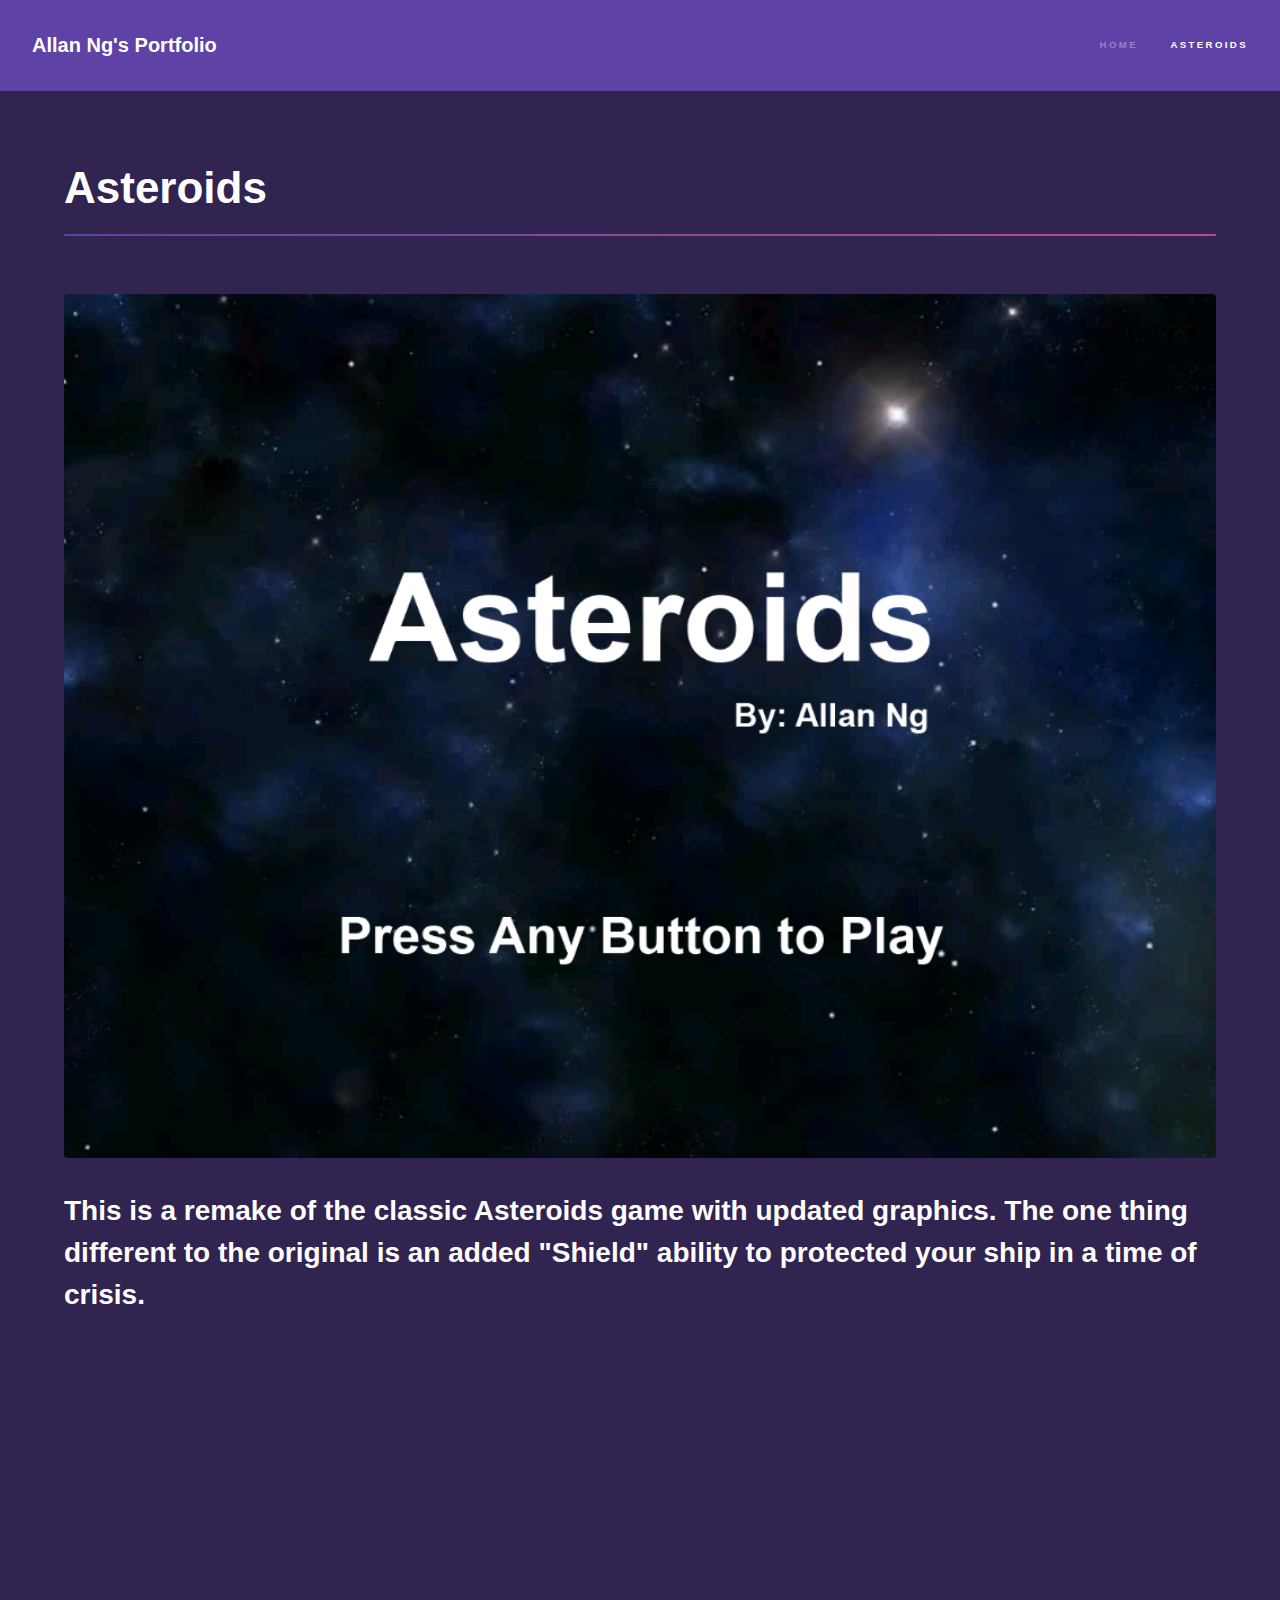
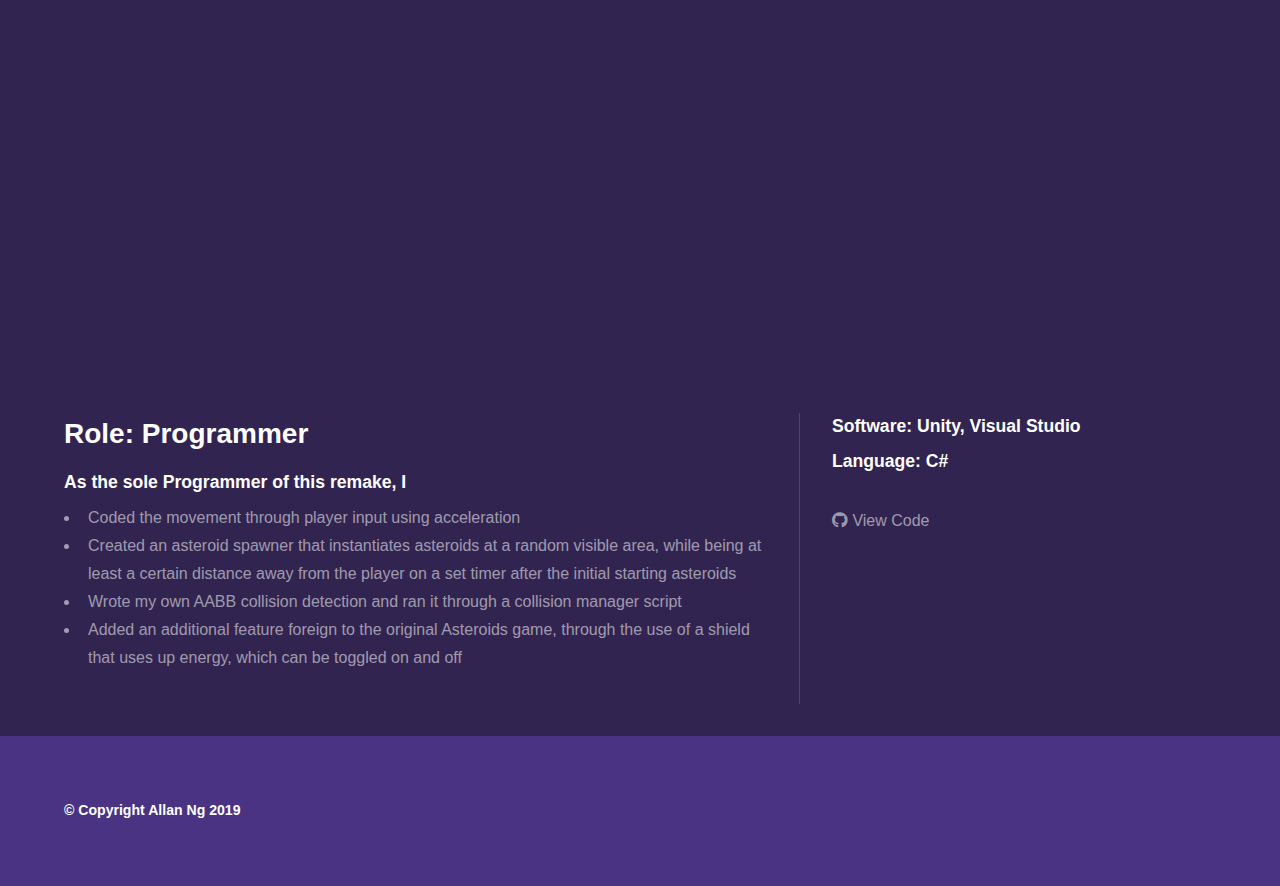
==== asteroids.html @ 7c35cf92 "finished the project pages || Still have to do php for the form" ====
<!DOCTYPE HTML>
<!--
	Hyperspace by HTML5 UP
	html5up.net | @ajlkn
	Free for personal and commercial use under the CCA 3.0 license (html5up.net/license)
-->
<html>
	<head>
		<title>Allan Ng's Portfolio</title>
		<meta charset="utf-8" />
		<meta name="viewport" content="width=device-width, initial-scale=1, user-scalable=no" />
		<link rel="stylesheet" href="assets/css/main.css" />
		<noscript><link rel="stylesheet" href="assets/css/noscript.css" /></noscript>
	</head>
	<body class="is-preload">

		<!-- Header -->
			<header id="header">
				<a href="index.html" class="title">Allan Ng's Portfolio</a>
				<nav>
					<ul>
						<li><a href="index.html">Home</a></li>
						<li><a href="asteroids.html" class="active">Asteroids</a></li>
					</ul>
				</nav>
			</header>

		<!-- Wrapper -->
			<div id="wrapper">

				<!-- Main -->
					<section id="main" class="wrapper">
						<div class="inner">
							<h1 class="major">Asteroids</h1>
							<span class="image fit"><img src="images/Asteroids_title_screen.png" alt="asteroids title screen" /></span>
							<h2>This is a remake of the classic Asteroids game with updated graphics. The one thing different to the original is an added "Shield" ability to protected your ship in a time of crisis.</h2>
                            <div class="videoContainer">
                                <iframe class="myVideos" src="https://www.youtube.com/embed/gFEr0EPpoLI" frameborder="0" allow="accelerometer; autoplay; encrypted-media; gyroscope; picture-in-picture" allowfullscreen></iframe>
                            </div>
                            <div class="split style1">
                                <section>
                                    <h2>Role: Programmer</h2>
                                    <h3>As the sole Programmer of this remake, I</h3>
                                    <ul>
                                        <li>Coded the movement through player input using acceleration</li>
                                        <li>Created an asteroid spawner that instantiates asteroids at a random visible area, while being at least a certain distance away from the player on a set timer after the initial starting asteroids</li>
                                        <li>Wrote my own AABB collision detection and ran it through a collision manager script</li>
                                        <li>Added an additional feature foreign to the original Asteroids game, through the use of a  shield that uses up energy, which can be toggled on and off</li>
                                    </ul>
                                </section>
                                <section>
                                    <h3>Software: Unity, Visual Studio</h3>
                                    <h3>Language: C#</h3>
                                    <p></p>
                                    <a class="icon brands fa-github" href="https://github.com/WhalesAreNice/Asteroids" target="_blank"> View Code</a>
                                </section>
                            </div>
						</div>
					</section>

			</div>

		<!-- Footer -->
			<footer id="footer" class="wrapper style1-alt">
				<div class="inner">
					<ul class="menu">
						<li><h3>&copy; Copyright Allan Ng 2019</h3></li>
					</ul>
				</div>
			</footer>

		<!-- Scripts -->
			<script src="assets/js/jquery.min.js"></script>
			<script src="assets/js/jquery.scrollex.min.js"></script>
			<script src="assets/js/jquery.scrolly.min.js"></script>
			<script src="assets/js/browser.min.js"></script>
			<script src="assets/js/breakpoints.min.js"></script>
			<script src="assets/js/util.js"></script>
			<script src="assets/js/main.js"></script>

	</body>
</html>
---- assets/css/main.css ----
@import url(fontawesome-all.min.css);

/*
	Hyperspace by HTML5 UP
	html5up.net | @ajlkn
	Free for personal and commercial use under the CCA 3.0 license (html5up.net/license)
*/

html, body, div, span, applet, object,
iframe, h1, h2, h3, h4, h5, h6, p, blockquote,
pre, a, abbr, acronym, address, big, cite,
code, del, dfn, em, img, ins, kbd, q, s, samp,
small, strike, strong, sub, sup, tt, var, b,
u, i, center, dl, dt, dd, ol, ul, li, fieldset,
form, label, legend, table, caption, tbody,
tfoot, thead, tr, th, td, article, aside,
canvas, details, embed, figure, figcaption,
footer, header, hgroup, menu, nav, output, ruby,
section, summary, time, mark, audio, video {
	margin: 0;
	padding: 0;
	border: 0;
	font-size: 100%;
	font: inherit;
	vertical-align: baseline;}

article, aside, details, figcaption, figure,
footer, header, hgroup, menu, nav, section {
	display: block;}

body {
	line-height: 1;
}

ol, ul {
	list-style: none;
}

blockquote, q {
	quotes: none;
}

	blockquote:before, blockquote:after, q:before, q:after {
		content: '';
		content: none;
	}

table {
	border-collapse: collapse;
	border-spacing: 0;
}

body {
	-webkit-text-size-adjust: none;
}

mark {
	background-color: transparent;
	color: inherit;
}

input::-moz-focus-inner {
	border: 0;
	padding: 0;
}

input, select, textarea {
	-moz-appearance: none;
	-webkit-appearance: none;
	-ms-appearance: none;
	appearance: none;
}

/* Basic */

	@-ms-viewport {
		width: device-width;
	}

	body {
		-ms-overflow-style: scrollbar;
	}

	@media screen and (max-width: 480px) {

		html, body {
			min-width: 320px;
		}

	}

	html {
		box-sizing: border-box;
	}

	*, *:before, *:after {
		box-sizing: inherit;
	}

	body {
		background: #312450;
	}

		body.is-preload *, body.is-preload *:before, body.is-preload *:after {
			-moz-animation: none !important;
			-webkit-animation: none !important;
			-ms-animation: none !important;
			animation: none !important;
			-moz-transition: none !important;
			-webkit-transition: none !important;
			-ms-transition: none !important;
			transition: none !important;
		}

/* Type */

	body, input, select, textarea {
		color: rgba(255, 255, 255, 0.55);
		font-family: Arial, Helvetica, sans-serif;
		font-size: 16.5pt;
		font-weight: normal;
		line-height: 1.75;
	}

		@media screen and (max-width: 1680px) {

			body, input, select, textarea {
				font-size: 13pt;
			}

		}

		@media screen and (max-width: 1280px) {

			body, input, select, textarea {
				font-size: 12pt;
			}

		}

		@media screen and (max-width: 360px) {

			body, input, select, textarea {
				font-size: 11pt;
			}

		}

	a {
		-moz-transition: color 0.2s ease, border-bottom-color 0.2s ease;
		-webkit-transition: color 0.2s ease, border-bottom-color 0.2s ease;
		-ms-transition: color 0.2s ease, border-bottom-color 0.2s ease;
		transition: color 0.2s ease, border-bottom-color 0.2s ease;
		border-bottom: dotted 1px rgba(255, 255, 255, 0.35);
		color: inherit;
		text-decoration: none;
	}

		a:hover {
			border-bottom-color: transparent;
			color: #ffffff;
		}

	strong, b {
		color: #ffffff;
		font-weight: bold;
	}

	em, i {
		font-style: italic;
	}

	p {
		margin: 0 0 2em 0;
	}

	h1, h2, h3, h4, h5, h6 {
		color: #ffffff;
		font-weight: bold;
		line-height: 1.5;
		margin: 0 0 0.5em 0;
	}

		h1 a, h2 a, h3 a, h4 a, h5 a, h6 a {
			color: inherit;
			text-decoration: none;
		}

	h1 {
		font-size: 2.75em;
	}

		h1.major {
			margin: 0 0 1.3em 0;
			position: relative;
			padding-bottom: 0.35em;
		}

			h1.major:after {
				background-image: -moz-linear-gradient(to right, #5e42a6, #b74e91);
				background-image: -webkit-linear-gradient(to right, #5e42a6, #b74e91);
				background-image: -ms-linear-gradient(to right, #5e42a6, #b74e91);
				background-image: linear-gradient(to right, #5e42a6, #b74e91);
				-moz-transition: max-width 0.2s ease;
				-webkit-transition: max-width 0.2s ease;
				-ms-transition: max-width 0.2s ease;
				transition: max-width 0.2s ease;
				border-radius: 0.2em;
				bottom: 0;
				content: '';
				height: 0.05em;
				position: absolute;
				right: 0;
				width: 100%;
			}

	h2 {
		font-size: 1.75em;
	}

	h3 {
		font-size: 1.1em;
	}

	h4 {
		font-size: 1em;
	}

	h5 {
		font-size: 0.8em;
	}

	h6 {
		font-size: 0.6em;
	}

	@media screen and (max-width: 736px) {

		h1 {
			font-size: 2em;
		}

		h2 {
			font-size: 1.25em;
		}

		h3 {
			font-size: 1em;
		}

		h4 {
			font-size: 0.8em;
		}

		h5 {
			font-size: 0.6em;
		}

		h6 {
			font-size: 0.6em;
		}

	}

	sub {
		font-size: 0.8em;
		position: relative;
		top: 0.5em;
	}

	sup {
		font-size: 0.8em;
		position: relative;
		top: -0.5em;
	}

	blockquote {
		border-left: solid 4px rgba(255, 255, 255, 0.15);
		font-style: italic;
		margin: 0 0 2em 0;
		padding: 0.5em 0 0.5em 2em;
	}

	code {
		background: rgba(255, 255, 255, 0.05);
		border-radius: 0.25em;
		border: solid 1px rgba(255, 255, 255, 0.15);
		font-family: "Courier New", monospace;
		font-size: 0.9em;
		margin: 0 0.25em;
		padding: 0.25em 0.65em;
	}

	pre {
		-webkit-overflow-scrolling: touch;
		font-family: "Courier New", monospace;
		font-size: 0.9em;
		margin: 0 0 2em 0;
	}

		pre code {
			display: block;
			line-height: 1.75em;
			padding: 1em 1.5em;
			overflow-x: auto;
		}

	hr {
		border: 0;
		border-bottom: solid 1px rgba(255, 255, 255, 0.15);
		margin: 2em 0;
	}

		hr.major {
			margin: 3em 0;
		}

	.align-left {
		text-align: left;
	}

	.align-center {
		text-align: center;
	}

	.align-right {
		text-align: right;
	}

/* Row */

	.row {
		display: flex;
		flex-wrap: wrap;
		box-sizing: border-box;
		align-items: stretch;
	}

		.row > * {
			box-sizing: border-box;
		}

		.row.gtr-uniform > * > :last-child {
			margin-bottom: 0;
		}

		.row.aln-left {
			justify-content: flex-start;
		}

		.row.aln-center {
			justify-content: center;
		}

		.row.aln-right {
			justify-content: flex-end;
		}

		.row.aln-top {
			align-items: flex-start;
		}

		.row.aln-middle {
			align-items: center;
		}

		.row.aln-bottom {
			align-items: flex-end;
		}

		.row > .imp {
			order: -1;
		}

		.row > .col-1 {
			width: 8.33333%;
		}

		.row > .off-1 {
			margin-left: 8.33333%;
		}

		.row > .col-2 {
			width: 16.66667%;
		}

		.row > .off-2 {
			margin-left: 16.66667%;
		}

		.row > .col-3 {
			width: 25%;
		}

		.row > .off-3 {
			margin-left: 25%;
		}

		.row > .col-4 {
			width: 33.33333%;
		}

		.row > .off-4 {
			margin-left: 33.33333%;
		}

		.row > .col-5 {
			width: 41.66667%;
		}

		.row > .off-5 {
			margin-left: 41.66667%;
		}

		.row > .col-6 {
			width: 50%;
		}

		.row > .off-6 {
			margin-left: 50%;
		}

		.row > .col-7 {
			width: 58.33333%;
		}

		.row > .off-7 {
			margin-left: 58.33333%;
		}

		.row > .col-8 {
			width: 66.66667%;
		}

		.row > .off-8 {
			margin-left: 66.66667%;
		}

		.row > .col-9 {
			width: 75%;
		}

		.row > .off-9 {
			margin-left: 75%;
		}

		.row > .col-10 {
			width: 83.33333%;
		}

		.row > .off-10 {
			margin-left: 83.33333%;
		}

		.row > .col-11 {
			width: 91.66667%;
		}

		.row > .off-11 {
			margin-left: 91.66667%;
		}

		.row > .col-12 {
			width: 100%;
		}

		.row > .off-12 {
			margin-left: 100%;
		}

		.row.gtr-0 {
			margin-top: 0;
			margin-left: 0em;
		}

			.row.gtr-0 > * {
				padding: 0 0 0 0em;
			}

			.row.gtr-0.gtr-uniform {
				margin-top: 0em;
			}

				.row.gtr-0.gtr-uniform > * {
					padding-top: 0em;
				}

		.row.gtr-25 {
			margin-top: 0;
			margin-left: -0.375em;
		}

			.row.gtr-25 > * {
				padding: 0 0 0 0.375em;
			}

			.row.gtr-25.gtr-uniform {
				margin-top: -0.375em;
			}

				.row.gtr-25.gtr-uniform > * {
					padding-top: 0.375em;
				}

		.row.gtr-50 {
			margin-top: 0;
			margin-left: -0.75em;
		}

			.row.gtr-50 > * {
				padding: 0 0 0 0.75em;
			}

			.row.gtr-50.gtr-uniform {
				margin-top: -0.75em;
			}

				.row.gtr-50.gtr-uniform > * {
					padding-top: 0.75em;
				}

		.row {
			margin-top: 0;
			margin-left: -1.5em;
		}

			.row > * {
				padding: 0 0 0 1.5em;
			}

			.row.gtr-uniform {
				margin-top: -1.5em;
			}

				.row.gtr-uniform > * {
					padding-top: 1.5em;
				}

		.row.gtr-150 {
			margin-top: 0;
			margin-left: -2.25em;
		}

			.row.gtr-150 > * {
				padding: 0 0 0 2.25em;
			}

			.row.gtr-150.gtr-uniform {
				margin-top: -2.25em;
			}

				.row.gtr-150.gtr-uniform > * {
					padding-top: 2.25em;
				}

		.row.gtr-200 {
			margin-top: 0;
			margin-left: -3em;
		}

			.row.gtr-200 > * {
				padding: 0 0 0 3em;
			}

			.row.gtr-200.gtr-uniform {
				margin-top: -3em;
			}

				.row.gtr-200.gtr-uniform > * {
					padding-top: 3em;
				}

		@media screen and (max-width: 1680px) {

			.row {
				display: flex;
				flex-wrap: wrap;
				box-sizing: border-box;
				align-items: stretch;
			}

				.row > * {
					box-sizing: border-box;
				}

				.row.gtr-uniform > * > :last-child {
					margin-bottom: 0;
				}

				.row.aln-left {
					justify-content: flex-start;
				}

				.row.aln-center {
					justify-content: center;
				}

				.row.aln-right {
					justify-content: flex-end;
				}

				.row.aln-top {
					align-items: flex-start;
				}

				.row.aln-middle {
					align-items: center;
				}

				.row.aln-bottom {
					align-items: flex-end;
				}

				.row > .imp-xlarge {
					order: -1;
				}

				.row > .col-1-xlarge {
					width: 8.33333%;
				}

				.row > .off-1-xlarge {
					margin-left: 8.33333%;
				}

				.row > .col-2-xlarge {
					width: 16.66667%;
				}

				.row > .off-2-xlarge {
					margin-left: 16.66667%;
				}

				.row > .col-3-xlarge {
					width: 25%;
				}

				.row > .off-3-xlarge {
					margin-left: 25%;
				}

				.row > .col-4-xlarge {
					width: 33.33333%;
				}

				.row > .off-4-xlarge {
					margin-left: 33.33333%;
				}

				.row > .col-5-xlarge {
					width: 41.66667%;
				}

				.row > .off-5-xlarge {
					margin-left: 41.66667%;
				}

				.row > .col-6-xlarge {
					width: 50%;
				}

				.row > .off-6-xlarge {
					margin-left: 50%;
				}

				.row > .col-7-xlarge {
					width: 58.33333%;
				}

				.row > .off-7-xlarge {
					margin-left: 58.33333%;
				}

				.row > .col-8-xlarge {
					width: 66.66667%;
				}

				.row > .off-8-xlarge {
					margin-left: 66.66667%;
				}

				.row > .col-9-xlarge {
					width: 75%;
				}

				.row > .off-9-xlarge {
					margin-left: 75%;
				}

				.row > .col-10-xlarge {
					width: 83.33333%;
				}

				.row > .off-10-xlarge {
					margin-left: 83.33333%;
				}

				.row > .col-11-xlarge {
					width: 91.66667%;
				}

				.row > .off-11-xlarge {
					margin-left: 91.66667%;
				}

				.row > .col-12-xlarge {
					width: 100%;
				}

				.row > .off-12-xlarge {
					margin-left: 100%;
				}

				.row.gtr-0 {
					margin-top: 0;
					margin-left: 0em;
				}

					.row.gtr-0 > * {
						padding: 0 0 0 0em;
					}

					.row.gtr-0.gtr-uniform {
						margin-top: 0em;
					}

						.row.gtr-0.gtr-uniform > * {
							padding-top: 0em;
						}

				.row.gtr-25 {
					margin-top: 0;
					margin-left: -0.375em;
				}

					.row.gtr-25 > * {
						padding: 0 0 0 0.375em;
					}

					.row.gtr-25.gtr-uniform {
						margin-top: -0.375em;
					}

						.row.gtr-25.gtr-uniform > * {
							padding-top: 0.375em;
						}

				.row.gtr-50 {
					margin-top: 0;
					margin-left: -0.75em;
				}

					.row.gtr-50 > * {
						padding: 0 0 0 0.75em;
					}

					.row.gtr-50.gtr-uniform {
						margin-top: -0.75em;
					}

						.row.gtr-50.gtr-uniform > * {
							padding-top: 0.75em;
						}

				.row {
					margin-top: 0;
					margin-left: -1.5em;
				}

					.row > * {
						padding: 0 0 0 1.5em;
					}

					.row.gtr-uniform {
						margin-top: -1.5em;
					}

						.row.gtr-uniform > * {
							padding-top: 1.5em;
						}

				.row.gtr-150 {
					margin-top: 0;
					margin-left: -2.25em;
				}

					.row.gtr-150 > * {
						padding: 0 0 0 2.25em;
					}

					.row.gtr-150.gtr-uniform {
						margin-top: -2.25em;
					}

						.row.gtr-150.gtr-uniform > * {
							padding-top: 2.25em;
						}

				.row.gtr-200 {
					margin-top: 0;
					margin-left: -3em;
				}

					.row.gtr-200 > * {
						padding: 0 0 0 3em;
					}

					.row.gtr-200.gtr-uniform {
						margin-top: -3em;
					}

						.row.gtr-200.gtr-uniform > * {
							padding-top: 3em;
						}

		}

		@media screen and (max-width: 1280px) {

			.row {
				display: flex;
				flex-wrap: wrap;
				box-sizing: border-box;
				align-items: stretch;
			}

				.row > * {
					box-sizing: border-box;
				}

				.row.gtr-uniform > * > :last-child {
					margin-bottom: 0;
				}

				.row.aln-left {
					justify-content: flex-start;
				}

				.row.aln-center {
					justify-content: center;
				}

				.row.aln-right {
					justify-content: flex-end;
				}

				.row.aln-top {
					align-items: flex-start;
				}

				.row.aln-middle {
					align-items: center;
				}

				.row.aln-bottom {
					align-items: flex-end;
				}

				.row > .imp-large {
					order: -1;
				}

				.row > .col-1-large {
					width: 8.33333%;
				}

				.row > .off-1-large {
					margin-left: 8.33333%;
				}

				.row > .col-2-large {
					width: 16.66667%;
				}

				.row > .off-2-large {
					margin-left: 16.66667%;
				}

				.row > .col-3-large {
					width: 25%;
				}

				.row > .off-3-large {
					margin-left: 25%;
				}

				.row > .col-4-large {
					width: 33.33333%;
				}

				.row > .off-4-large {
					margin-left: 33.33333%;
				}

				.row > .col-5-large {
					width: 41.66667%;
				}

				.row > .off-5-large {
					margin-left: 41.66667%;
				}

				.row > .col-6-large {
					width: 50%;
				}

				.row > .off-6-large {
					margin-left: 50%;
				}

				.row > .col-7-large {
					width: 58.33333%;
				}

				.row > .off-7-large {
					margin-left: 58.33333%;
				}

				.row > .col-8-large {
					width: 66.66667%;
				}

				.row > .off-8-large {
					margin-left: 66.66667%;
				}

				.row > .col-9-large {
					width: 75%;
				}

				.row > .off-9-large {
					margin-left: 75%;
				}

				.row > .col-10-large {
					width: 83.33333%;
				}

				.row > .off-10-large {
					margin-left: 83.33333%;
				}

				.row > .col-11-large {
					width: 91.66667%;
				}

				.row > .off-11-large {
					margin-left: 91.66667%;
				}

				.row > .col-12-large {
					width: 100%;
				}

				.row > .off-12-large {
					margin-left: 100%;
				}

				.row.gtr-0 {
					margin-top: 0;
					margin-left: 0em;
				}

					.row.gtr-0 > * {
						padding: 0 0 0 0em;
					}

					.row.gtr-0.gtr-uniform {
						margin-top: 0em;
					}

						.row.gtr-0.gtr-uniform > * {
							padding-top: 0em;
						}

				.row.gtr-25 {
					margin-top: 0;
					margin-left: -0.375em;
				}

					.row.gtr-25 > * {
						padding: 0 0 0 0.375em;
					}

					.row.gtr-25.gtr-uniform {
						margin-top: -0.375em;
					}

						.row.gtr-25.gtr-uniform > * {
							padding-top: 0.375em;
						}

				.row.gtr-50 {
					margin-top: 0;
					margin-left: -0.75em;
				}

					.row.gtr-50 > * {
						padding: 0 0 0 0.75em;
					}

					.row.gtr-50.gtr-uniform {
						margin-top: -0.75em;
					}

						.row.gtr-50.gtr-uniform > * {
							padding-top: 0.75em;
						}

				.row {
					margin-top: 0;
					margin-left: -1.5em;
				}

					.row > * {
						padding: 0 0 0 1.5em;
					}

					.row.gtr-uniform {
						margin-top: -1.5em;
					}

						.row.gtr-uniform > * {
							padding-top: 1.5em;
						}

				.row.gtr-150 {
					margin-top: 0;
					margin-left: -2.25em;
				}

					.row.gtr-150 > * {
						padding: 0 0 0 2.25em;
					}

					.row.gtr-150.gtr-uniform {
						margin-top: -2.25em;
					}

						.row.gtr-150.gtr-uniform > * {
							padding-top: 2.25em;
						}

				.row.gtr-200 {
					margin-top: 0;
					margin-left: -3em;
				}

					.row.gtr-200 > * {
						padding: 0 0 0 3em;
					}

					.row.gtr-200.gtr-uniform {
						margin-top: -3em;
					}

						.row.gtr-200.gtr-uniform > * {
							padding-top: 3em;
						}

		}

		@media screen and (max-width: 980px) {

			.row {
				display: flex;
				flex-wrap: wrap;
				box-sizing: border-box;
				align-items: stretch;
			}

				.row > * {
					box-sizing: border-box;
				}

				.row.gtr-uniform > * > :last-child {
					margin-bottom: 0;
				}

				.row.aln-left {
					justify-content: flex-start;
				}

				.row.aln-center {
					justify-content: center;
				}

				.row.aln-right {
					justify-content: flex-end;
				}

				.row.aln-top {
					align-items: flex-start;
				}

				.row.aln-middle {
					align-items: center;
				}

				.row.aln-bottom {
					align-items: flex-end;
				}

				.row > .imp-medium {
					order: -1;
				}

				.row > .col-1-medium {
					width: 8.33333%;
				}

				.row > .off-1-medium {
					margin-left: 8.33333%;
				}

				.row > .col-2-medium {
					width: 16.66667%;
				}

				.row > .off-2-medium {
					margin-left: 16.66667%;
				}

				.row > .col-3-medium {
					width: 25%;
				}

				.row > .off-3-medium {
					margin-left: 25%;
				}

				.row > .col-4-medium {
					width: 33.33333%;
				}

				.row > .off-4-medium {
					margin-left: 33.33333%;
				}

				.row > .col-5-medium {
					width: 41.66667%;
				}

				.row > .off-5-medium {
					margin-left: 41.66667%;
				}

				.row > .col-6-medium {
					width: 50%;
				}

				.row > .off-6-medium {
					margin-left: 50%;
				}

				.row > .col-7-medium {
					width: 58.33333%;
				}

				.row > .off-7-medium {
					margin-left: 58.33333%;
				}

				.row > .col-8-medium {
					width: 66.66667%;
				}

				.row > .off-8-medium {
					margin-left: 66.66667%;
				}

				.row > .col-9-medium {
					width: 75%;
				}

				.row > .off-9-medium {
					margin-left: 75%;
				}

				.row > .col-10-medium {
					width: 83.33333%;
				}

				.row > .off-10-medium {
					margin-left: 83.33333%;
				}

				.row > .col-11-medium {
					width: 91.66667%;
				}

				.row > .off-11-medium {
					margin-left: 91.66667%;
				}

				.row > .col-12-medium {
					width: 100%;
				}

				.row > .off-12-medium {
					margin-left: 100%;
				}

				.row.gtr-0 {
					margin-top: 0;
					margin-left: 0em;
				}

					.row.gtr-0 > * {
						padding: 0 0 0 0em;
					}

					.row.gtr-0.gtr-uniform {
						margin-top: 0em;
					}

						.row.gtr-0.gtr-uniform > * {
							padding-top: 0em;
						}

				.row.gtr-25 {
					margin-top: 0;
					margin-left: -0.375em;
				}

					.row.gtr-25 > * {
						padding: 0 0 0 0.375em;
					}

					.row.gtr-25.gtr-uniform {
						margin-top: -0.375em;
					}

						.row.gtr-25.gtr-uniform > * {
							padding-top: 0.375em;
						}

				.row.gtr-50 {
					margin-top: 0;
					margin-left: -0.75em;
				}

					.row.gtr-50 > * {
						padding: 0 0 0 0.75em;
					}

					.row.gtr-50.gtr-uniform {
						margin-top: -0.75em;
					}

						.row.gtr-50.gtr-uniform > * {
							padding-top: 0.75em;
						}

				.row {
					margin-top: 0;
					margin-left: -1.5em;
				}

					.row > * {
						padding: 0 0 0 1.5em;
					}

					.row.gtr-uniform {
						margin-top: -1.5em;
					}

						.row.gtr-uniform > * {
							padding-top: 1.5em;
						}

				.row.gtr-150 {
					margin-top: 0;
					margin-left: -2.25em;
				}

					.row.gtr-150 > * {
						padding: 0 0 0 2.25em;
					}

					.row.gtr-150.gtr-uniform {
						margin-top: -2.25em;
					}

						.row.gtr-150.gtr-uniform > * {
							padding-top: 2.25em;
						}

				.row.gtr-200 {
					margin-top: 0;
					margin-left: -3em;
				}

					.row.gtr-200 > * {
						padding: 0 0 0 3em;
					}

					.row.gtr-200.gtr-uniform {
						margin-top: -3em;
					}

						.row.gtr-200.gtr-uniform > * {
							padding-top: 3em;
						}

		}

		@media screen and (max-width: 736px) {

			.row {
				display: flex;
				flex-wrap: wrap;
				box-sizing: border-box;
				align-items: stretch;
			}

				.row > * {
					box-sizing: border-box;
				}

				.row.gtr-uniform > * > :last-child {
					margin-bottom: 0;
				}

				.row.aln-left {
					justify-content: flex-start;
				}

				.row.aln-center {
					justify-content: center;
				}

				.row.aln-right {
					justify-content: flex-end;
				}

				.row.aln-top {
					align-items: flex-start;
				}

				.row.aln-middle {
					align-items: center;
				}

				.row.aln-bottom {
					align-items: flex-end;
				}

				.row > .imp-small {
					order: -1;
				}

				.row > .col-1-small {
					width: 8.33333%;
				}

				.row > .off-1-small {
					margin-left: 8.33333%;
				}

				.row > .col-2-small {
					width: 16.66667%;
				}

				.row > .off-2-small {
					margin-left: 16.66667%;
				}

				.row > .col-3-small {
					width: 25%;
				}

				.row > .off-3-small {
					margin-left: 25%;
				}

				.row > .col-4-small {
					width: 33.33333%;
				}

				.row > .off-4-small {
					margin-left: 33.33333%;
				}

				.row > .col-5-small {
					width: 41.66667%;
				}

				.row > .off-5-small {
					margin-left: 41.66667%;
				}

				.row > .col-6-small {
					width: 50%;
				}

				.row > .off-6-small {
					margin-left: 50%;
				}

				.row > .col-7-small {
					width: 58.33333%;
				}

				.row > .off-7-small {
					margin-left: 58.33333%;
				}

				.row > .col-8-small {
					width: 66.66667%;
				}

				.row > .off-8-small {
					margin-left: 66.66667%;
				}

				.row > .col-9-small {
					width: 75%;
				}

				.row > .off-9-small {
					margin-left: 75%;
				}

				.row > .col-10-small {
					width: 83.33333%;
				}

				.row > .off-10-small {
					margin-left: 83.33333%;
				}

				.row > .col-11-small {
					width: 91.66667%;
				}

				.row > .off-11-small {
					margin-left: 91.66667%;
				}

				.row > .col-12-small {
					width: 100%;
				}

				.row > .off-12-small {
					margin-left: 100%;
				}

				.row.gtr-0 {
					margin-top: 0;
					margin-left: 0em;
				}

					.row.gtr-0 > * {
						padding: 0 0 0 0em;
					}

					.row.gtr-0.gtr-uniform {
						margin-top: 0em;
					}

						.row.gtr-0.gtr-uniform > * {
							padding-top: 0em;
						}

				.row.gtr-25 {
					margin-top: 0;
					margin-left: -0.375em;
				}

					.row.gtr-25 > * {
						padding: 0 0 0 0.375em;
					}

					.row.gtr-25.gtr-uniform {
						margin-top: -0.375em;
					}

						.row.gtr-25.gtr-uniform > * {
							padding-top: 0.375em;
						}

				.row.gtr-50 {
					margin-top: 0;
					margin-left: -0.75em;
				}

					.row.gtr-50 > * {
						padding: 0 0 0 0.75em;
					}

					.row.gtr-50.gtr-uniform {
						margin-top: -0.75em;
					}

						.row.gtr-50.gtr-uniform > * {
							padding-top: 0.75em;
						}

				.row {
					margin-top: 0;
					margin-left: -1.5em;
				}

					.row > * {
						padding: 0 0 0 1.5em;
					}

					.row.gtr-uniform {
						margin-top: -1.5em;
					}

						.row.gtr-uniform > * {
							padding-top: 1.5em;
						}

				.row.gtr-150 {
					margin-top: 0;
					margin-left: -2.25em;
				}

					.row.gtr-150 > * {
						padding: 0 0 0 2.25em;
					}

					.row.gtr-150.gtr-uniform {
						margin-top: -2.25em;
					}

						.row.gtr-150.gtr-uniform > * {
							padding-top: 2.25em;
						}

				.row.gtr-200 {
					margin-top: 0;
					margin-left: -3em;
				}

					.row.gtr-200 > * {
						padding: 0 0 0 3em;
					}

					.row.gtr-200.gtr-uniform {
						margin-top: -3em;
					}

						.row.gtr-200.gtr-uniform > * {
							padding-top: 3em;
						}

		}

		@media screen and (max-width: 480px) {

			.row {
				display: flex;
				flex-wrap: wrap;
				box-sizing: border-box;
				align-items: stretch;
			}

				.row > * {
					box-sizing: border-box;
				}

				.row.gtr-uniform > * > :last-child {
					margin-bottom: 0;
				}

				.row.aln-left {
					justify-content: flex-start;
				}

				.row.aln-center {
					justify-content: center;
				}

				.row.aln-right {
					justify-content: flex-end;
				}

				.row.aln-top {
					align-items: flex-start;
				}

				.row.aln-middle {
					align-items: center;
				}

				.row.aln-bottom {
					align-items: flex-end;
				}

				.row > .imp-xsmall {
					order: -1;
				}

				.row > .col-1-xsmall {
					width: 8.33333%;
				}

				.row > .off-1-xsmall {
					margin-left: 8.33333%;
				}

				.row > .col-2-xsmall {
					width: 16.66667%;
				}

				.row > .off-2-xsmall {
					margin-left: 16.66667%;
				}

				.row > .col-3-xsmall {
					width: 25%;
				}

				.row > .off-3-xsmall {
					margin-left: 25%;
				}

				.row > .col-4-xsmall {
					width: 33.33333%;
				}

				.row > .off-4-xsmall {
					margin-left: 33.33333%;
				}

				.row > .col-5-xsmall {
					width: 41.66667%;
				}

				.row > .off-5-xsmall {
					margin-left: 41.66667%;
				}

				.row > .col-6-xsmall {
					width: 50%;
				}

				.row > .off-6-xsmall {
					margin-left: 50%;
				}

				.row > .col-7-xsmall {
					width: 58.33333%;
				}

				.row > .off-7-xsmall {
					margin-left: 58.33333%;
				}

				.row > .col-8-xsmall {
					width: 66.66667%;
				}

				.row > .off-8-xsmall {
					margin-left: 66.66667%;
				}

				.row > .col-9-xsmall {
					width: 75%;
				}

				.row > .off-9-xsmall {
					margin-left: 75%;
				}

				.row > .col-10-xsmall {
					width: 83.33333%;
				}

				.row > .off-10-xsmall {
					margin-left: 83.33333%;
				}

				.row > .col-11-xsmall {
					width: 91.66667%;
				}

				.row > .off-11-xsmall {
					margin-left: 91.66667%;
				}

				.row > .col-12-xsmall {
					width: 100%;
				}

				.row > .off-12-xsmall {
					margin-left: 100%;
				}

				.row.gtr-0 {
					margin-top: 0;
					margin-left: 0em;
				}

					.row.gtr-0 > * {
						padding: 0 0 0 0em;
					}

					.row.gtr-0.gtr-uniform {
						margin-top: 0em;
					}

						.row.gtr-0.gtr-uniform > * {
							padding-top: 0em;
						}

				.row.gtr-25 {
					margin-top: 0;
					margin-left: -0.375em;
				}

					.row.gtr-25 > * {
						padding: 0 0 0 0.375em;
					}

					.row.gtr-25.gtr-uniform {
						margin-top: -0.375em;
					}

						.row.gtr-25.gtr-uniform > * {
							padding-top: 0.375em;
						}

				.row.gtr-50 {
					margin-top: 0;
					margin-left: -0.75em;
				}

					.row.gtr-50 > * {
						padding: 0 0 0 0.75em;
					}

					.row.gtr-50.gtr-uniform {
						margin-top: -0.75em;
					}

						.row.gtr-50.gtr-uniform > * {
							padding-top: 0.75em;
						}

				.row {
					margin-top: 0;
					margin-left: -1.5em;
				}

					.row > * {
						padding: 0 0 0 1.5em;
					}

					.row.gtr-uniform {
						margin-top: -1.5em;
					}

						.row.gtr-uniform > * {
							padding-top: 1.5em;
						}

				.row.gtr-150 {
					margin-top: 0;
					margin-left: -2.25em;
				}

					.row.gtr-150 > * {
						padding: 0 0 0 2.25em;
					}

					.row.gtr-150.gtr-uniform {
						margin-top: -2.25em;
					}

						.row.gtr-150.gtr-uniform > * {
							padding-top: 2.25em;
						}

				.row.gtr-200 {
					margin-top: 0;
					margin-left: -3em;
				}

					.row.gtr-200 > * {
						padding: 0 0 0 3em;
					}

					.row.gtr-200.gtr-uniform {
						margin-top: -3em;
					}

						.row.gtr-200.gtr-uniform > * {
							padding-top: 3em;
						}

		}

/* Box */

	.box {
		border-radius: 0.25em;
		border: solid 1px rgba(255, 255, 255, 0.15);
		margin-bottom: 2em;
		padding: 1.5em;
	}

		.box > :last-child,
		.box > :last-child > :last-child,
		.box > :last-child > :last-child > :last-child {
			margin-bottom: 0;
		}

		.box.alt {
			border: 0;
			border-radius: 0;
			padding: 0;
		}

/* Button */

	input[type="submit"],
	input[type="reset"],
	input[type="button"],
	button,
	.button {
		-moz-appearance: none;
		-webkit-appearance: none;
		-ms-appearance: none;
		appearance: none;
		-moz-transition: border-color 0.2s ease;
		-webkit-transition: border-color 0.2s ease;
		-ms-transition: border-color 0.2s ease;
		transition: border-color 0.2s ease;
		background-color: transparent;
		border: solid 1px !important;
		border-color: rgba(255, 255, 255, 0.15) !important;
		border-radius: 3em;
		color: #ffffff !important;
		cursor: pointer;
		display: inline-block;
		font-size: 0.6em;
		font-weight: bold;
		height: calc(4.75em + 2px);
		letter-spacing: 0.25em;
		line-height: 4.75em;
		outline: 0;
		padding: 0 3.75em;
		position: relative;
		text-align: center;
		text-decoration: none;
		text-transform: uppercase;
		white-space: nowrap;
	}

		input[type="submit"]:after,
		input[type="reset"]:after,
		input[type="button"]:after,
		button:after,
		.button:after {
			-moz-transform: scale(0.25);
			-webkit-transform: scale(0.25);
			-ms-transform: scale(0.25);
			transform: scale(0.25);
			pointer-events: none;
			-moz-transition: opacity 0.2s ease, -moz-transform 0.2s ease;
			-webkit-transition: opacity 0.2s ease, -webkit-transform 0.2s ease;
			-ms-transition: opacity 0.2s ease, -ms-transform 0.2s ease;
			transition: opacity 0.2s ease, transform 0.2s ease;
			background: #ffffff;
			border-radius: 3em;
			content: '';
			height: 100%;
			left: 0;
			opacity: 0;
			position: absolute;
			top: 0;
			width: 100%;
		}

		input[type="submit"].icon:before,
		input[type="reset"].icon:before,
		input[type="button"].icon:before,
		button.icon:before,
		.button.icon:before {
			margin-right: 0.75em;
		}

		input[type="submit"].fit,
		input[type="reset"].fit,
		input[type="button"].fit,
		button.fit,
		.button.fit {
			width: 100%;
		}

		input[type="submit"].small,
		input[type="reset"].small,
		input[type="button"].small,
		button.small,
		.button.small {
			font-size: 0.4em;
		}

		input[type="submit"].large,
		input[type="reset"].large,
		input[type="button"].large,
		button.large,
		.button.large {
			font-size: 0.8em;
		}

		input[type="submit"].primary,
		input[type="reset"].primary,
		input[type="button"].primary,
		button.primary,
		.button.primary {
			background-color: #ffffff;
			color: #312450 !important;
		}

			input[type="submit"].primary:after,
			input[type="reset"].primary:after,
			input[type="button"].primary:after,
			button.primary:after,
			.button.primary:after {
				display: none;
			}

		input[type="submit"].disabled, input[type="submit"]:disabled,
		input[type="reset"].disabled,
		input[type="reset"]:disabled,
		input[type="button"].disabled,
		input[type="button"]:disabled,
		button.disabled,
		button:disabled,
		.button.disabled,
		.button:disabled {
			cursor: default;
			opacity: 0.5;
			pointer-events: none;
		}

		input[type="submit"]:hover,
		input[type="reset"]:hover,
		input[type="button"]:hover,
		button:hover,
		.button:hover {
			border-color: rgba(255, 255, 255, 0.55) !important;
		}

			input[type="submit"]:hover:after,
			input[type="reset"]:hover:after,
			input[type="button"]:hover:after,
			button:hover:after,
			.button:hover:after {
				opacity: 0.05;
				-moz-transform: scale(1);
				-webkit-transform: scale(1);
				-ms-transform: scale(1);
				transform: scale(1);
			}

			input[type="submit"]:hover:active,
			input[type="reset"]:hover:active,
			input[type="button"]:hover:active,
			button:hover:active,
			.button:hover:active {
				border-color: #ffffff !important;
			}

				input[type="submit"]:hover:active:after,
				input[type="reset"]:hover:active:after,
				input[type="button"]:hover:active:after,
				button:hover:active:after,
				.button:hover:active:after {
					opacity: 0.1;
				}

/* Features */

	.features {
		display: -moz-flex;
		display: -webkit-flex;
		display: -ms-flex;
		display: flex;
		-moz-flex-wrap: wrap;
		-webkit-flex-wrap: wrap;
		-ms-flex-wrap: wrap;
		flex-wrap: wrap;
		border-radius: 0.25em;
		border: solid 1px rgba(255, 255, 255, 0.15);
		background: rgba(255, 255, 255, 0.05);
		margin: 0 0 2em 0;
	}

		.features section {
			padding: 3.5em 3em 1em 7em ;
			width: 50%;
			border-top: solid 1px rgba(255, 255, 255, 0.15);
			position: relative;
		}

			.features section:nth-child(-n + 2) {
				border-top-width: 0;
			}

			.features section:nth-child(2n) {
				border-left: solid 1px rgba(255, 255, 255, 0.15);
			}

			.features section .icon {
				-moz-transition: opacity 0.5s ease, -moz-transform 0.5s ease;
				-webkit-transition: opacity 0.5s ease, -webkit-transform 0.5s ease;
				-ms-transition: opacity 0.5s ease, -ms-transform 0.5s ease;
				transition: opacity 0.5s ease, transform 0.5s ease;
				-moz-transition-delay: 1s;
				-webkit-transition-delay: 1s;
				-ms-transition-delay: 1s;
				transition-delay: 1s;
				-moz-transform: scale(1);
				-webkit-transform: scale(1);
				-ms-transform: scale(1);
				transform: scale(1);
				position: absolute;
				left: 3em;
				top: 3em;
				opacity: 1;
			}

			.features section:nth-child(1) .icon {
				-moz-transition-delay: 0.15s;
				-webkit-transition-delay: 0.15s;
				-ms-transition-delay: 0.15s;
				transition-delay: 0.15s;
			}

			.features section:nth-child(2) .icon {
				-moz-transition-delay: 0.3s;
				-webkit-transition-delay: 0.3s;
				-ms-transition-delay: 0.3s;
				transition-delay: 0.3s;
			}

			.features section:nth-child(3) .icon {
				-moz-transition-delay: 0.45s;
				-webkit-transition-delay: 0.45s;
				-ms-transition-delay: 0.45s;
				transition-delay: 0.45s;
			}

			.features section:nth-child(4) .icon {
				-moz-transition-delay: 0.6s;
				-webkit-transition-delay: 0.6s;
				-ms-transition-delay: 0.6s;
				transition-delay: 0.6s;
			}

			.features section:nth-child(5) .icon {
				-moz-transition-delay: 0.75s;
				-webkit-transition-delay: 0.75s;
				-ms-transition-delay: 0.75s;
				transition-delay: 0.75s;
			}

			.features section:nth-child(6) .icon {
				-moz-transition-delay: 0.9s;
				-webkit-transition-delay: 0.9s;
				-ms-transition-delay: 0.9s;
				transition-delay: 0.9s;
			}

			.features section:nth-child(7) .icon {
				-moz-transition-delay: 1.05s;
				-webkit-transition-delay: 1.05s;
				-ms-transition-delay: 1.05s;
				transition-delay: 1.05s;
			}

			.features section:nth-child(8) .icon {
				-moz-transition-delay: 1.2s;
				-webkit-transition-delay: 1.2s;
				-ms-transition-delay: 1.2s;
				transition-delay: 1.2s;
			}

			.features section:nth-child(9) .icon {
				-moz-transition-delay: 1.35s;
				-webkit-transition-delay: 1.35s;
				-ms-transition-delay: 1.35s;
				transition-delay: 1.35s;
			}

			.features section:nth-child(10) .icon {
				-moz-transition-delay: 1.5s;
				-webkit-transition-delay: 1.5s;
				-ms-transition-delay: 1.5s;
				transition-delay: 1.5s;
			}

			.features section:nth-child(11) .icon {
				-moz-transition-delay: 1.65s;
				-webkit-transition-delay: 1.65s;
				-ms-transition-delay: 1.65s;
				transition-delay: 1.65s;
			}

			.features section:nth-child(12) .icon {
				-moz-transition-delay: 1.8s;
				-webkit-transition-delay: 1.8s;
				-ms-transition-delay: 1.8s;
				transition-delay: 1.8s;
			}

			.features section:nth-child(13) .icon {
				-moz-transition-delay: 1.95s;
				-webkit-transition-delay: 1.95s;
				-ms-transition-delay: 1.95s;
				transition-delay: 1.95s;
			}

			.features section:nth-child(14) .icon {
				-moz-transition-delay: 2.1s;
				-webkit-transition-delay: 2.1s;
				-ms-transition-delay: 2.1s;
				transition-delay: 2.1s;
			}

			.features section:nth-child(15) .icon {
				-moz-transition-delay: 2.25s;
				-webkit-transition-delay: 2.25s;
				-ms-transition-delay: 2.25s;
				transition-delay: 2.25s;
			}

			.features section:nth-child(16) .icon {
				-moz-transition-delay: 2.4s;
				-webkit-transition-delay: 2.4s;
				-ms-transition-delay: 2.4s;
				transition-delay: 2.4s;
			}

			.features section:nth-child(17) .icon {
				-moz-transition-delay: 2.55s;
				-webkit-transition-delay: 2.55s;
				-ms-transition-delay: 2.55s;
				transition-delay: 2.55s;
			}

			.features section:nth-child(18) .icon {
				-moz-transition-delay: 2.7s;
				-webkit-transition-delay: 2.7s;
				-ms-transition-delay: 2.7s;
				transition-delay: 2.7s;
			}

			.features section:nth-child(19) .icon {
				-moz-transition-delay: 2.85s;
				-webkit-transition-delay: 2.85s;
				-ms-transition-delay: 2.85s;
				transition-delay: 2.85s;
			}

			.features section:nth-child(20) .icon {
				-moz-transition-delay: 3s;
				-webkit-transition-delay: 3s;
				-ms-transition-delay: 3s;
				transition-delay: 3s;
			}

		.features.inactive section .icon {
			-moz-transform: scale(0.5);
			-webkit-transform: scale(0.5);
			-ms-transform: scale(0.5);
			transform: scale(0.5);
			opacity: 0;
		}

		@media screen and (max-width: 980px) {

			.features {
				display: block;
			}

				.features section {
					border-top-width: 1px !important;
					border-left-width: 0 !important;
					width: 100%;
				}

					.features section:first-child {
						border-top-width: 0 !important;
					}

		}

		@media screen and (max-width: 736px) {

			.features section {
				padding: 2.5em 1.5em 0.1em 5.5em ;
			}

				.features section .icon {
					left: 1.5em;
					top: 2em;
				}

		}

		@media screen and (max-width: 480px) {

			.features section {
				padding: 2em 1.5em 0.1em 1.5em ;
			}

				.features section .icon {
					left: 0;
					position: relative;
					top: 0;
				}

		}

/* Form */

	form {
		margin: 0 0 2em 0;
	}

		form > :last-child {
			margin-bottom: 0;
		}

		form > .fields {
			display: -moz-flex;
			display: -webkit-flex;
			display: -ms-flex;
			display: flex;
			-moz-flex-wrap: wrap;
			-webkit-flex-wrap: wrap;
			-ms-flex-wrap: wrap;
			flex-wrap: wrap;
			width: calc(100% + 3em);
			margin: -1.5em 0 2em -1.5em;
		}

			form > .fields > .field {
				-moz-flex-grow: 0;
				-webkit-flex-grow: 0;
				-ms-flex-grow: 0;
				flex-grow: 0;
				-moz-flex-shrink: 0;
				-webkit-flex-shrink: 0;
				-ms-flex-shrink: 0;
				flex-shrink: 0;
				padding: 1.5em 0 0 1.5em;
				width: calc(100% - 1.5em);
			}

				form > .fields > .field.half {
					width: calc(50% - 0.75em);
				}

				form > .fields > .field.third {
					width: calc(100%/3 - 0.5em);
				}

				form > .fields > .field.quarter {
					width: calc(25% - 0.375em);
				}

		@media screen and (max-width: 480px) {

			form > .fields {
				width: calc(100% + 3em);
				margin: -1.5em 0 2em -1.5em;
			}

				form > .fields > .field {
					padding: 1.5em 0 0 1.5em;
					width: calc(100% - 1.5em);
				}

					form > .fields > .field.half {
						width: calc(100% - 1.5em);
					}

					form > .fields > .field.third {
						width: calc(100% - 1.5em);
					}

					form > .fields > .field.quarter {
						width: calc(100% - 1.5em);
					}

		}

	label {
		color: #ffffff;
		font-weight: bold;
		line-height: 1.5;
		margin: 0 0 0.7em 0;
		display: block;
		font-size: 1.1em;
	}

	input[type="text"],
	input[type="password"],
	input[type="email"],
	input[type="tel"],
	select,
	textarea {
		-moz-appearance: none;
		-webkit-appearance: none;
		-ms-appearance: none;
		appearance: none;
		background: rgba(255, 255, 255, 0.05);
		border-radius: 0.25em;
		border: none;
		border: solid 1px rgba(255, 255, 255, 0.15);
		color: inherit;
		display: block;
		outline: 0;
		padding: 0 1em;
		text-decoration: none;
		width: 100%;
	}

		input[type="text"]:invalid,
		input[type="password"]:invalid,
		input[type="email"]:invalid,
		input[type="tel"]:invalid,
		select:invalid,
		textarea:invalid {
			box-shadow: none;
		}

		input[type="text"]:focus,
		input[type="password"]:focus,
		input[type="email"]:focus,
		input[type="tel"]:focus,
		select:focus,
		textarea:focus {
			border-color: #ffffff;
			box-shadow: 0 0 0 1px #ffffff;
		}

	select {
		background-image: url("data:image/svg+xml;charset=utf8,%3Csvg xmlns='http://www.w3.org/2000/svg' width='40' height='40' preserveAspectRatio='none' viewBox='0 0 40 40'%3E%3Cpath d='M9.4,12.3l10.4,10.4l10.4-10.4c0.2-0.2,0.5-0.4,0.9-0.4c0.3,0,0.6,0.1,0.9,0.4l3.3,3.3c0.2,0.2,0.4,0.5,0.4,0.9 c0,0.4-0.1,0.6-0.4,0.9L20.7,31.9c-0.2,0.2-0.5,0.4-0.9,0.4c-0.3,0-0.6-0.1-0.9-0.4L4.3,17.3c-0.2-0.2-0.4-0.5-0.4-0.9 c0-0.4,0.1-0.6,0.4-0.9l3.3-3.3c0.2-0.2,0.5-0.4,0.9-0.4S9.1,12.1,9.4,12.3z' fill='rgba(255, 255, 255, 0.15)' /%3E%3C/svg%3E");
		background-size: 1.25rem;
		background-repeat: no-repeat;
		background-position: calc(100% - 1rem) center;
		height: 2.75em;
		padding-right: 2.75em;
		text-overflow: ellipsis;
	}

		select option {
			color: #ffffff;
			background: #312450;
		}

		select:focus::-ms-value {
			background-color: transparent;
		}

		select::-ms-expand {
			display: none;
		}

	input[type="text"],
	input[type="password"],
	input[type="email"],
	select {
		height: 2.75em;
	}

	textarea {
		padding: 0.75em 1em;
	}

		body.is-ie textarea {
			min-height: 10em;
		}

	input[type="checkbox"],
	input[type="radio"] {
		-moz-appearance: none;
		-webkit-appearance: none;
		-ms-appearance: none;
		appearance: none;
		display: block;
		float: left;
		margin-right: -2em;
		opacity: 0;
		width: 1em;
		z-index: -1;
	}

		input[type="checkbox"] + label,
		input[type="radio"] + label {
			text-decoration: none;
			color: rgba(255, 255, 255, 0.55);
			cursor: pointer;
			display: inline-block;
			font-size: 1em;
			font-weight: normal;
			padding-left: 2.4em;
			padding-right: 0.75em;
			position: relative;
		}

			input[type="checkbox"] + label:before,
			input[type="radio"] + label:before {
				-moz-osx-font-smoothing: grayscale;
				-webkit-font-smoothing: antialiased;
				display: inline-block;
				font-style: normal;
				font-variant: normal;
				text-rendering: auto;
				line-height: 1;
				text-transform: none !important;
				font-family: 'Font Awesome 5 Free';
				font-weight: 900;
			}

			input[type="checkbox"] + label:before,
			input[type="radio"] + label:before {
				background: rgba(255, 255, 255, 0.05);
				border-radius: 0.25em;
				border: solid 1px rgba(255, 255, 255, 0.15);
				content: '';
				display: inline-block;
				font-size: 0.8em;
				height: 2.0625em;
				left: 0;
				line-height: 2.0625em;
				position: absolute;
				text-align: center;
				top: 0;
				width: 2.0625em;
			}

		input[type="checkbox"]:checked + label:before,
		input[type="radio"]:checked + label:before {
			background: #ffffff;
			border-color: #ffffff;
			color: #b74e91;
			content: '\f00c';
		}

		input[type="checkbox"]:focus + label:before,
		input[type="radio"]:focus + label:before {
			border-color: #ffffff;
			box-shadow: 0 0 0 1px #ffffff;
		}

	input[type="checkbox"] + label:before {
		border-radius: 0.25em;
	}

	input[type="radio"] + label:before {
		border-radius: 100%;
	}

	::-webkit-input-placeholder {
		color: rgba(255, 255, 255, 0.35) !important;
		opacity: 1.0;
	}

	:-moz-placeholder {
		color: rgba(255, 255, 255, 0.35) !important;
		opacity: 1.0;
	}

	::-moz-placeholder {
		color: rgba(255, 255, 255, 0.35) !important;
		opacity: 1.0;
	}

	:-ms-input-placeholder {
		color: rgba(255, 255, 255, 0.35) !important;
		opacity: 1.0;
	}

/* Icon */

	.icon {
		text-decoration: none;
		border-bottom: none;
		position: relative;
	}

		.icon:before {
			-moz-osx-font-smoothing: grayscale;
			-webkit-font-smoothing: antialiased;
			display: inline-block;
			font-style: normal;
			font-variant: normal;
			text-rendering: auto;
			line-height: 1;
			text-transform: none !important;
			font-family: 'Font Awesome 5 Free';
			font-weight: 400;
		}

		.icon > .label {
			display: none;
		}

		.icon:before {
			line-height: inherit;
		}

		.icon.solid:before {
			font-weight: 900;
		}

		.icon.brands:before {
			font-family: 'Font Awesome 5 Brands';
		}

		.icon.major {
			width: 2.5em;
			height: 2.5em;
			display: block;
			background: #ffffff;
			border-radius: 100%;
			color: #312450;
			text-align: center;
			line-height: 2.5em;
			margin: 0 0 1.3em 0;
		}

			.icon.major:before {
				font-size: 1.25em;
			}

				.wrapper.style1 .icon.major:before {
					color: #5e42a6;
				}

				.wrapper.style1-alt .icon.major:before {
					color: #493382;
				}

				.wrapper.style2 .icon.major:before {
					color: #5052b5;
				}

				.wrapper.style2-alt .icon.major:before {
					color: #3e4094;
				}

				.wrapper.style3 .icon.major:before {
					color: #b74e91;
				}

				.wrapper.style3-alt .icon.major:before {
					color: #953d75;
				}

/* Image */

	.image {
		border-radius: 0.25em;
		border: 0;
		display: inline-block;
		position: relative;
	}

		.image img {
			border-radius: 0.25em;
			display: block;
		}

		.image.left, .image.right {
			max-width: 40%;
		}

			.image.left img, .image.right img {
				width: 100%;
			}

		.image.left {
			float: left;
			margin: 0 1.5em 1em 0;
			top: 0.25em;
		}

		.image.right {
			float: right;
			margin: 0 0 1em 1.5em;
			top: 0.25em;
		}

		.image.fit {
			display: block;
			margin: 0 0 2em 0;
			width: 100%;
		}

			.image.fit img {
				width: 100%;
			}

		.image.main {
			display: block;
			margin: 0 0 3em 0;
			width: 100%;
		}

			.image.main img {
				width: 100%;
			}

/* List */

	ol {
		list-style: decimal;
		margin: 0 0 2em 0;
		padding-left: 1.25em;
	}

		ol li {
			padding-left: 0.25em;
		}

	ul {
		list-style: disc;
		margin: 0 0 2em 0;
		padding-left: 1em;
	}

		ul li {
			padding-left: 0.5em;
		}

		ul.alt {
			list-style: none;
			padding-left: 0;
		}

			ul.alt li {
				border-top: solid 1px rgba(255, 255, 255, 0.15);
				padding: 0.5em 0;
			}

				ul.alt li:first-child {
					border-top: 0;
					padding-top: 0;
				}

	dl {
		margin: 0 0 2em 0;
	}

		dl dt {
			display: block;
			font-weight: bold;
			margin: 0 0 1em 0;
		}

		dl dd {
			margin-left: 2em;
		}

/* Actions */

	ul.actions {
		display: -moz-flex;
		display: -webkit-flex;
		display: -ms-flex;
		display: flex;
		cursor: default;
		list-style: none;
		margin-left: -1em;
		padding-left: 0;
	}

		ul.actions li {
			padding: 0 0 0 1em;
			vertical-align: middle;
		}

		ul.actions.special {
			-moz-justify-content: center;
			-webkit-justify-content: center;
			-ms-justify-content: center;
			justify-content: center;
			width: 100%;
			margin-left: 0;
		}

			ul.actions.special li:first-child {
				padding-left: 0;
			}

		ul.actions.stacked {
			-moz-flex-direction: column;
			-webkit-flex-direction: column;
			-ms-flex-direction: column;
			flex-direction: column;
			margin-left: 0;
		}

			ul.actions.stacked li {
				padding: 1.3em 0 0 0;
			}

				ul.actions.stacked li:first-child {
					padding-top: 0;
				}

		ul.actions.fit {
			width: calc(100% + 1em);
		}

			ul.actions.fit li {
				-moz-flex-grow: 1;
				-webkit-flex-grow: 1;
				-ms-flex-grow: 1;
				flex-grow: 1;
				-moz-flex-shrink: 1;
				-webkit-flex-shrink: 1;
				-ms-flex-shrink: 1;
				flex-shrink: 1;
				width: 100%;
			}

				ul.actions.fit li > * {
					width: 100%;
				}

			ul.actions.fit.stacked {
				width: 100%;
			}

		@media screen and (max-width: 480px) {

			ul.actions:not(.fixed) {
				-moz-flex-direction: column;
				-webkit-flex-direction: column;
				-ms-flex-direction: column;
				flex-direction: column;
				margin-left: 0;
				width: 100% !important;
			}

				ul.actions:not(.fixed) li {
					-moz-flex-grow: 1;
					-webkit-flex-grow: 1;
					-ms-flex-grow: 1;
					flex-grow: 1;
					-moz-flex-shrink: 1;
					-webkit-flex-shrink: 1;
					-ms-flex-shrink: 1;
					flex-shrink: 1;
					padding: 1em 0 0 0;
					text-align: center;
					width: 100%;
				}

					ul.actions:not(.fixed) li > * {
						width: 100%;
					}

					ul.actions:not(.fixed) li:first-child {
						padding-top: 0;
					}

					ul.actions:not(.fixed) li input[type="submit"],
					ul.actions:not(.fixed) li input[type="reset"],
					ul.actions:not(.fixed) li input[type="button"],
					ul.actions:not(.fixed) li button,
					ul.actions:not(.fixed) li .button {
						width: 100%;
					}

						ul.actions:not(.fixed) li input[type="submit"].icon:before,
						ul.actions:not(.fixed) li input[type="reset"].icon:before,
						ul.actions:not(.fixed) li input[type="button"].icon:before,
						ul.actions:not(.fixed) li button.icon:before,
						ul.actions:not(.fixed) li .button.icon:before {
							margin-left: -0.5rem;
						}

		}

/* Contact */

	ul.contact {
		list-style: none;
		padding: 0;
	}

		ul.contact > li {
			padding: 0;
			margin: 1.5em 0 0 0;
		}

			ul.contact > li:first-child {
				margin-top: 0;
			}

/* Icons */

	ul.icons {
		cursor: default;
		list-style: none;
		padding-left: 0;
	}

		ul.icons li {
			display: inline-block;
			padding: 0 0.75em 0 0;
		}

			ul.icons li:last-child {
				padding-right: 0;
			}

			ul.icons li > a, ul.icons li > span {
				border: 0;
			}

				ul.icons li > a .label, ul.icons li > span .label {
					display: none;
				}

/* Menu */

	ul.menu {
		list-style: none;
		padding: 0;
	}

		ul.menu > li {
			border-left: solid 1px rgba(255, 255, 255, 0.15);
			display: inline-block;
			line-height: 1;
			margin-left: 1.5em;
			padding: 0 0 0 1.5em;
		}

			ul.menu > li:first-child {
				border-left: 0;
				margin: 0;
				padding-left: 0;
			}

		@media screen and (max-width: 480px) {

			ul.menu > li {
				border-left: 0;
				display: block;
				line-height: inherit;
				margin: 0.5em 0 0 0;
				padding-left: 0;
			}

		}

/* Section/Article */

	section.special, article.special {
		text-align: center;
	}

	header p {
		color: rgba(255, 255, 255, 0.35);
		position: relative;
		margin: 0 0 1.5em 0;
	}

	header h2 + p {
		font-size: 1.25em;
		margin-top: -1em;
		line-height: 1.5em;
	}

	header h3 + p {
		font-size: 1.1em;
		margin-top: -0.8em;
		line-height: 1.5em;
	}

	header h4 + p,
	header h5 + p,
	header h6 + p {
		font-size: 0.9em;
		margin-top: -0.6em;
		line-height: 1.5em;
	}

/* Split */

	.split {
		display: -moz-flex;
		display: -webkit-flex;
		display: -ms-flex;
		display: flex;
	}

		.split > * {
			width: calc(50% - 2.5em);
		}

		.split > :nth-child(2n - 1) {
			padding-right: 2.5em;
			border-right: solid 1px rgba(255, 255, 255, 0.15);
		}

		.split > :nth-child(2n) {
			padding-left: 2.5em;
		}

		.split.style1 > :nth-child(2n - 1) {
			width: calc(66.66666% - 2.5em);
		}

		.split.style1 > :nth-child(2n) {
			width: calc(33.33333% - 2.5em);
		}

		@media screen and (max-width: 1680px) {

			.split > * {
				width: calc(50% - 2em);
			}

			.split > :nth-child(2n - 1) {
				padding-right: 2em;
			}

			.split > :nth-child(2n) {
				padding-left: 2em;
			}

			.split.style1 > :nth-child(2n - 1) {
				width: calc(66.66666% - 2em);
			}

			.split.style1 > :nth-child(2n) {
				width: calc(33.33333% - 2em);
			}

		}

		@media screen and (max-width: 980px) {

			.split {
				display: block;
			}

				.split > * {
					border-top: solid 1px rgba(255, 255, 255, 0.15);
					margin: 4em 0 0 0;
					padding: 4em 0 0 0;
					width: 100% !important;
				}

				.split > :nth-child(2n - 1) {
					border-right: 0;
					padding-right: 0;
				}

				.split > :nth-child(2n) {
					padding-left: 0;
				}

				.split > :first-child {
					border-top: 0;
					margin-top: 0;
					padding-top: 0;
				}

		}

		@media screen and (max-width: 736px) {

			.split > * {
				margin: 3em 0 0 0;
				padding: 3em 0 0 0;
			}

		}

/* Spotlights */

	.spotlights > section {
		display: -moz-flex;
		display: -webkit-flex;
		display: -ms-flex;
		display: flex;
		-moz-flex-direction: row;
		-webkit-flex-direction: row;
		-ms-flex-direction: row;
		flex-direction: row;
		min-height: 22.5em;
	}

		body.is-ie .spotlights > section {
			min-height: 0;
		}

		.spotlights > section > .image {
			background-position: center center;
			background-size: cover;
			border-radius: 0;
			display: block;
			position: relative;
			width: 40em;
		}

			.spotlights > section > .image img {
				border-radius: 0;
				display: block;
                height:100%;
                width:100%;
			}

			.spotlights > section > .image:before {
				-moz-transition: opacity 1s ease;
				-webkit-transition: opacity 1s ease;
				-ms-transition: opacity 1s ease;
				transition: opacity 1s ease;
				background: rgba(49, 36, 80, 0.9);
				content: '';
				display: block;
				height: 100%;
				left: 0;
				opacity: 0;
				position: absolute;
				top: 0;
				width: 100%;
			}

		.spotlights > section > .content {
			padding: 4em 5em 2em 5em ;
			display: -moz-flex;
			display: -webkit-flex;
			display: -ms-flex;
			display: flex;
			-moz-flex-direction: column;
			-webkit-flex-direction: column;
			-ms-flex-direction: column;
			flex-direction: column;
			-moz-justify-content: center;
			-webkit-justify-content: center;
			-ms-justify-content: center;
			justify-content: center;
			width: 50em;
			-ms-flex: 1;
		}

			.spotlights > section > .content > .inner {
				-moz-transform: translateX(0) translateY(0);
				-webkit-transform: translateX(0) translateY(0);
				-ms-transform: translateX(0) translateY(0);
				transform: translateX(0) translateY(0);
				-moz-transition: opacity 1s ease, -moz-transform 1s ease;
				-webkit-transition: opacity 1s ease, -webkit-transform 1s ease;
				-ms-transition: opacity 1s ease, -ms-transform 1s ease;
				transition: opacity 1s ease, transform 1s ease;
				opacity: 1;
			}

		.spotlights > section:nth-child(2) {
			background-color: rgba(0, 0, 0, 0.05);
		}

		.spotlights > section:nth-child(3) {
			background-color: rgba(0, 0, 0, 0.1);
		}
        .spotlights > section:nth-child(4) {
			background-color: rgba(0, 0, 0, 0.05);
		}

		.spotlights > section.inactive > .image:before,
		body.is-preload .spotlights > section > .image:before {
			opacity: 1;
		}

		.spotlights > section.inactive > .content > .inner,
		body.is-preload .spotlights > section > .content > .inner {
			-moz-transform: translateX(-1em);
			-webkit-transform: translateX(-1em);
			-ms-transform: translateX(-1em);
			transform: translateX(-1em);
			opacity: 0;
		}

		@media screen and (max-width: 1680px) {

			.spotlights > section > .content {
				padding: 4em 4em 2em 4em ;
			}

		}

		@media screen and (max-width: 980px) {

			.spotlights > section {
				display: block;
			}

				.spotlights > section > .image {
					width: 100%;
					height: 50vh;
				}

				.spotlights > section > .content {
					width: 100%;
				}

				.spotlights > section.inactive > .content > .inner,
				body.is-preload .spotlights > section > .content > .inner {
					-moz-transform: translateY(1em);
					-webkit-transform: translateY(1em);
					-ms-transform: translateY(1em);
					transform: translateY(1em);
				}

		}

		@media screen and (max-width: 736px) {

			.spotlights > section > .image {
				height: 50vh;
				min-height: 15em;
			}

			.spotlights > section > .content {
				padding: 3em 2em 1em 2em ;
			}

		}

/* Table */

	.table-wrapper {
		-webkit-overflow-scrolling: touch;
		overflow-x: auto;
	}

	table {
		margin: 0 0 2em 0;
		width: 100%;
	}

		table tbody tr {
			border: solid 1px rgba(255, 255, 255, 0.15);
			border-left: 0;
			border-right: 0;
		}

			table tbody tr:nth-child(2n + 1) {
				background-color: rgba(255, 255, 255, 0.05);
			}

		table td {
			padding: 0.75em 0.75em;
		}

		table th {
			color: #ffffff;
			font-size: 1em;
			font-weight: bold;
			padding: 0 0.75em 0.75em 0.75em;
			text-align: left;
		}

		table thead {
			border-bottom: solid 2px rgba(255, 255, 255, 0.15);
		}

		table tfoot {
			border-top: solid 2px rgba(255, 255, 255, 0.15);
		}

		table.alt {
			border-collapse: separate;
		}

			table.alt tbody tr td {
				border: solid 1px rgba(255, 255, 255, 0.15);
				border-left-width: 0;
				border-top-width: 0;
			}

				table.alt tbody tr td:first-child {
					border-left-width: 1px;
				}

			table.alt tbody tr:first-child td {
				border-top-width: 1px;
			}

			table.alt thead {
				border-bottom: 0;
			}

			table.alt tfoot {
				border-top: 0;
			}

/* Wrapper */

	.wrapper {
		position: relative;
	}

		.wrapper > .inner {
			padding: 5em 5em 3em 5em ;
			max-width: 100%;
			width: 75em;
		}

			@media screen and (max-width: 1680px) {

				.wrapper > .inner {
					padding: 4em 4em 2em 4em ;
				}

			}

			@media screen and (max-width: 1280px) {

				.wrapper > .inner {
					width: 100%;
				}

			}

			@media screen and (max-width: 736px) {

				.wrapper > .inner {
					padding: 3em 2em 1em 2em ;
				}

			}

		.wrapper.alt {
			background-color: #261c3e;
		}

		.wrapper.style1 {
			background-color: #5e42a6;
		}

		.wrapper.style1-alt {
			background-color: #493382;
		}

		.wrapper.style2 {
			background-color: #5052b5;
		}

		.wrapper.style2-alt {
			background-color: #3e4094;
		}

		.wrapper.style3 {
			background-color: #b74e91;
		}

		.wrapper.style3-alt {
			background-color: #953d75;
		}

		.wrapper.fullscreen {
			display: -moz-flex;
			display: -webkit-flex;
			display: -ms-flex;
			display: flex;
			-moz-flex-direction: column;
			-webkit-flex-direction: column;
			-ms-flex-direction: column;
			flex-direction: column;
			-moz-justify-content: center;
			-webkit-justify-content: center;
			-ms-justify-content: center;
			justify-content: center;
			min-height: 100vh;
		}

			body.is-ie .wrapper.fullscreen {
				height: 100vh;
			}

			@media screen and (max-width: 1280px) {

				.wrapper.fullscreen {
					min-height: calc(100vh - 2.5em);
				}

					body.is-ie .wrapper.fullscreen {
						height: calc(100vh - 2.5em);
					}

			}

			@media screen and (max-width: 736px) {

				.wrapper.fullscreen {
					padding: 2em 0;
					min-height: 0;
				}

					body.is-ie .wrapper.fullscreen {
						height: auto;
					}

			}

		.wrapper.fade-up > .inner {
			-moz-transform: translateY(0);
			-webkit-transform: translateY(0);
			-ms-transform: translateY(0);
			transform: translateY(0);
			-moz-transition: opacity 1s ease, -moz-transform 1s ease;
			-webkit-transition: opacity 1s ease, -webkit-transform 1s ease;
			-ms-transition: opacity 1s ease, -ms-transform 1s ease;
			transition: opacity 1s ease, transform 1s ease;
			opacity: 1.0;
		}

		.wrapper.fade-up.inactive > .inner,
		body.is-preload .wrapper.fade-up > .inner {
			opacity: 0;
			-moz-transform: translateY(1em);
			-webkit-transform: translateY(1em);
			-ms-transform: translateY(1em);
			transform: translateY(1em);
		}

		.wrapper.fade-down > .inner {
			-moz-transform: translateY(0);
			-webkit-transform: translateY(0);
			-ms-transform: translateY(0);
			transform: translateY(0);
			-moz-transition: opacity 1s ease, -moz-transform 1s ease;
			-webkit-transition: opacity 1s ease, -webkit-transform 1s ease;
			-ms-transition: opacity 1s ease, -ms-transform 1s ease;
			transition: opacity 1s ease, transform 1s ease;
			opacity: 1.0;
		}

		.wrapper.fade-down.inactive > .inner,
		body.is-preload .wrapper.fade-down > .inner {
			opacity: 0;
			-moz-transform: translateY(-1em);
			-webkit-transform: translateY(-1em);
			-ms-transform: translateY(-1em);
			transform: translateY(-1em);
		}

		.wrapper.fade > .inner {
			-moz-transition: opacity 1s ease;
			-webkit-transition: opacity 1s ease;
			-ms-transition: opacity 1s ease;
			transition: opacity 1s ease;
			opacity: 1.0;
		}

		.wrapper.fade.inactive > .inner,
		body.is-preload .wrapper.fade > .inner {
			opacity: 0;
		}

/* Header */

	#header {
		display: -moz-flex;
		display: -webkit-flex;
		display: -ms-flex;
		display: flex;
		background-color: #5e42a6;
		cursor: default;
		padding: 1.75em 2em;
	}

		#header > .title {
			border: 0;
			color: #ffffff;
			display: block;
			font-size: 1.25em;
			font-weight: bold;
		}

		#header > nav {
			-moz-flex: 1;
			-webkit-flex: 1;
			-ms-flex: 1;
			flex: 1;
			text-align: right;
		}

			#header > nav > ul {
				margin: 0;
				padding: 0;
			}

				#header > nav > ul > li {
					display: inline-block;
					margin-left: 1.75em;
					padding: 0;
					vertical-align: middle;
				}

					#header > nav > ul > li:first-child {
						margin-left: 0;
					}

					#header > nav > ul > li a {
						border: 0;
						color: rgba(255, 255, 255, 0.35);
						display: inline-block;
						font-size: 0.6em;
						font-weight: bold;
						letter-spacing: 0.25em;
						text-transform: uppercase;
					}

						#header > nav > ul > li a:hover {
							color: rgba(255, 255, 255, 0.55);
						}

						#header > nav > ul > li a.active {
							color: #ffffff;
						}

		@media screen and (max-width: 736px) {

			#header {
				padding: 1em 2em;
			}
            
		}

		@media screen and (max-width: 480px) {

			#header {
				display: block;
				padding: 0 2em;
				text-align: left;
			}

				#header .title {
					font-size: 1.25em;
					padding: 1em 0;
				}

				#header > nav {
					border-top: solid 1px rgba(255, 255, 255, 0.15);
					text-align: inherit;
				}

					#header > nav > ul > li {
						margin-left: 1.5em;
					}

						#header > nav > ul > li a {
							height: 6em;
							line-height: 6em;
						}

		}

/* Wrapper (main) */

	#sidebar + #wrapper {
		margin-left: 18em;
	}

		@media screen and (max-width: 1280px) {

			#sidebar + #wrapper {
				margin-left: 0;
				padding-top: 3.5em;
			}

		}

		@media screen and (max-width: 736px) {

			#sidebar + #wrapper {
				padding-top: 0;
			}

		}

	#header + #wrapper > .wrapper > .inner {
		margin: 0 auto;
	}

/* Footer */

	#sidebar + #wrapper + #footer {
		margin-left: 18em;
	}

		@media screen and (max-width: 1280px) {

			#sidebar + #wrapper + #footer {
				margin-left: 0;
			}

		}

	#footer > .inner a {
		border-bottom-color: rgba(255, 255, 255, 0.15);
	}

		#footer > .inner a:hover {
			border-bottom-color: transparent;
		}

	#footer > .inner .menu {
		font-size: 0.8em;
		color: rgba(255, 255, 255, 0.15);
	}

	#header + #wrapper + #footer > .inner {
		margin: 0 auto;
	}

/* Sidebar */

	#sidebar {
		padding: 2.5em 2.5em 0.5em 2.5em ;
		background: #312450;
		cursor: default;
		height: 100vh;
		left: 0;
		overflow-x: hidden;
		overflow-y: auto;
		position: fixed;
		text-align: right;
		top: 0;
		width: 18em;
		z-index: 10000;
	}

		#sidebar > .inner {
			display: -moz-flex;
			display: -webkit-flex;
			display: -ms-flex;
			display: flex;
			-moz-flex-direction: column;
			-webkit-flex-direction: column;
			-ms-flex-direction: column;
			flex-direction: column;
			-moz-justify-content: center;
			-webkit-justify-content: center;
			-ms-justify-content: center;
			justify-content: center;
			-moz-transform: translateY(0);
			-webkit-transform: translateY(0);
			-ms-transform: translateY(0);
			transform: translateY(0);
			-moz-transition: opacity 1s ease;
			-webkit-transition: opacity 1s ease;
			-ms-transition: opacity 1s ease;
			transition: opacity 1s ease;
			min-height: 100%;
			opacity: 1;
			width: 100%;
		}

			body.is-ie #sidebar > .inner {
				height: 100%;
			}

		#sidebar nav > ul {
			list-style: none;
			padding: 0;
		}

			#sidebar nav > ul > li {
				-moz-transform: translateY(0);
				-webkit-transform: translateY(0);
				-ms-transform: translateY(0);
				transform: translateY(0);
				-moz-transition: opacity 0.15s ease, -moz-transform 0.75s ease;
				-webkit-transition: opacity 0.15s ease, -webkit-transform 0.75s ease;
				-ms-transition: opacity 0.15s ease, -ms-transform 0.75s ease;
				transition: opacity 0.15s ease, transform 0.75s ease;
				margin: 1.5em 0 0 0;
				opacity: 1;
				padding: 0;
				position: relative;
			}

				#sidebar nav > ul > li:first-child {
					margin: 0;
				}

				#sidebar nav > ul > li:nth-child(1) {
					-moz-transition-delay: 0.45s;
					-webkit-transition-delay: 0.45s;
					-ms-transition-delay: 0.45s;
					transition-delay: 0.45s;
				}

				#sidebar nav > ul > li:nth-child(2) {
					-moz-transition-delay: 0.65s;
					-webkit-transition-delay: 0.65s;
					-ms-transition-delay: 0.65s;
					transition-delay: 0.65s;
				}

				#sidebar nav > ul > li:nth-child(3) {
					-moz-transition-delay: 0.85s;
					-webkit-transition-delay: 0.85s;
					-ms-transition-delay: 0.85s;
					transition-delay: 0.85s;
				}

				#sidebar nav > ul > li:nth-child(4) {
					-moz-transition-delay: 1.05s;
					-webkit-transition-delay: 1.05s;
					-ms-transition-delay: 1.05s;
					transition-delay: 1.05s;
				}

				#sidebar nav > ul > li:nth-child(5) {
					-moz-transition-delay: 1.25s;
					-webkit-transition-delay: 1.25s;
					-ms-transition-delay: 1.25s;
					transition-delay: 1.25s;
				}

				#sidebar nav > ul > li:nth-child(6) {
					-moz-transition-delay: 1.45s;
					-webkit-transition-delay: 1.45s;
					-ms-transition-delay: 1.45s;
					transition-delay: 1.45s;
				}

				#sidebar nav > ul > li:nth-child(7) {
					-moz-transition-delay: 1.65s;
					-webkit-transition-delay: 1.65s;
					-ms-transition-delay: 1.65s;
					transition-delay: 1.65s;
				}

				#sidebar nav > ul > li:nth-child(8) {
					-moz-transition-delay: 1.85s;
					-webkit-transition-delay: 1.85s;
					-ms-transition-delay: 1.85s;
					transition-delay: 1.85s;
				}

				#sidebar nav > ul > li:nth-child(9) {
					-moz-transition-delay: 2.05s;
					-webkit-transition-delay: 2.05s;
					-ms-transition-delay: 2.05s;
					transition-delay: 2.05s;
				}

				#sidebar nav > ul > li:nth-child(10) {
					-moz-transition-delay: 2.25s;
					-webkit-transition-delay: 2.25s;
					-ms-transition-delay: 2.25s;
					transition-delay: 2.25s;
				}

				#sidebar nav > ul > li:nth-child(11) {
					-moz-transition-delay: 2.45s;
					-webkit-transition-delay: 2.45s;
					-ms-transition-delay: 2.45s;
					transition-delay: 2.45s;
				}

				#sidebar nav > ul > li:nth-child(12) {
					-moz-transition-delay: 2.65s;
					-webkit-transition-delay: 2.65s;
					-ms-transition-delay: 2.65s;
					transition-delay: 2.65s;
				}

				#sidebar nav > ul > li:nth-child(13) {
					-moz-transition-delay: 2.85s;
					-webkit-transition-delay: 2.85s;
					-ms-transition-delay: 2.85s;
					transition-delay: 2.85s;
				}

				#sidebar nav > ul > li:nth-child(14) {
					-moz-transition-delay: 3.05s;
					-webkit-transition-delay: 3.05s;
					-ms-transition-delay: 3.05s;
					transition-delay: 3.05s;
				}

				#sidebar nav > ul > li:nth-child(15) {
					-moz-transition-delay: 3.25s;
					-webkit-transition-delay: 3.25s;
					-ms-transition-delay: 3.25s;
					transition-delay: 3.25s;
				}

				#sidebar nav > ul > li:nth-child(16) {
					-moz-transition-delay: 3.45s;
					-webkit-transition-delay: 3.45s;
					-ms-transition-delay: 3.45s;
					transition-delay: 3.45s;
				}

				#sidebar nav > ul > li:nth-child(17) {
					-moz-transition-delay: 3.65s;
					-webkit-transition-delay: 3.65s;
					-ms-transition-delay: 3.65s;
					transition-delay: 3.65s;
				}

				#sidebar nav > ul > li:nth-child(18) {
					-moz-transition-delay: 3.85s;
					-webkit-transition-delay: 3.85s;
					-ms-transition-delay: 3.85s;
					transition-delay: 3.85s;
				}

				#sidebar nav > ul > li:nth-child(19) {
					-moz-transition-delay: 4.05s;
					-webkit-transition-delay: 4.05s;
					-ms-transition-delay: 4.05s;
					transition-delay: 4.05s;
				}

				#sidebar nav > ul > li:nth-child(20) {
					-moz-transition-delay: 4.25s;
					-webkit-transition-delay: 4.25s;
					-ms-transition-delay: 4.25s;
					transition-delay: 4.25s;
				}

		#sidebar nav a {
			-moz-transition: color 0.2s ease;
			-webkit-transition: color 0.2s ease;
			-ms-transition: color 0.2s ease;
			transition: color 0.2s ease;
			border: 0;
			color: rgba(255, 255, 255, 0.35);
			display: block;
			font-size: 0.6em;
			font-weight: bold;
			letter-spacing: 0.25em;
			line-height: 1.75;
			outline: 0;
			padding: 1.35em 0;
			position: relative;
			text-decoration: none;
			text-transform: uppercase;
		}

			#sidebar nav a:before, #sidebar nav a:after {
				border-radius: 0.2em;
				bottom: 0;
				content: '';
				height: 0.2em;
				position: absolute;
				right: 0;
				width: 100%;
			}

			#sidebar nav a:before {
				background: #3c2c62;
			}

			#sidebar nav a:after {
				background-image: -moz-linear-gradient(to right, #5e42a6, #b74e91);
				background-image: -webkit-linear-gradient(to right, #5e42a6, #b74e91);
				background-image: -ms-linear-gradient(to right, #5e42a6, #b74e91);
				background-image: linear-gradient(to right, #5e42a6, #b74e91);
				-moz-transition: max-width 0.2s ease;
				-webkit-transition: max-width 0.2s ease;
				-ms-transition: max-width 0.2s ease;
				transition: max-width 0.2s ease;
				max-width: 0;
			}

			#sidebar nav a:hover {
				color: rgba(255, 255, 255, 0.55);
			}

			#sidebar nav a.active {
				color: #ffffff;
			}

				#sidebar nav a.active:after {
					max-width: 100%;
				}

		body.is-preload #sidebar > .inner {
			opacity: 0;
		}

		body.is-preload #sidebar nav ul li {
			-moz-transform: translateY(2em);
			-webkit-transform: translateY(2em);
			-ms-transform: translateY(2em);
			transform: translateY(2em);
			opacity: 0;
		}

		@media screen and (max-width: 1280px) {

			#sidebar {
				height: 3.5em;
				left: 0;
				line-height: 3.5em;
				overflow: hidden;
				padding: 0;
				text-align: center;
				top: 0;
				width: 100%;
			}

				#sidebar > .inner {
					-moz-flex-direction: row;
					-webkit-flex-direction: row;
					-ms-flex-direction: row;
					flex-direction: row;
					-moz-align-items: -moz-stretch;
					-webkit-align-items: -webkit-stretch;
					-ms-align-items: -ms-stretch;
					align-items: stretch;
					height: inherit;
					line-height: inherit;
				}

				#sidebar nav {
					height: inherit;
					line-height: inherit;
				}

					#sidebar nav ul {
						display: -moz-flex;
						display: -webkit-flex;
						display: -ms-flex;
						display: flex;
						height: inherit;
						line-height: inherit;
						margin: 0;
					}

						#sidebar nav ul li {
							display: block;
							height: inherit;
							line-height: inherit;
							margin: 0 0 0 2em;
							padding: 0;
						}

					#sidebar nav a {
						height: inherit;
						line-height: inherit;
						padding: 0;
					}

						#sidebar nav a:after {
							background-image: none;
							background-color: #b74e91;
						}

		}

		@media screen and (max-width: 736px) {

			#sidebar {
				display: none;
			}

		}

/* Intro */

	#intro {
		background-attachment: fixed;
		background-image: url("images/intro.svg");
		background-position: top right;
		background-repeat: no-repeat;
		background-size: 100% 100%;
	}

		#intro p {
			font-size: 1.25em;
		}

			@media screen and (max-width: 980px) {

				#intro p br {
					display: none;
				}

			}

			@media screen and (max-width: 736px) {

				#intro p {
					font-size: 1em;
				}

			}

		@media screen and (max-width: 1280px) {

			#intro {
				background-attachment: scroll;
			}

            #sidebar .inner .icons{
                width:20%;
                right:0;
                position:absolute;
            }
		}


.videoContainer{
    position:relative;
    width:100%;
    height:0;
    padding-bottom:56.25%;
    margin-bottom:3%;
}

.myVideos{
    position:absolute;
    top:0;
    left:0;
    width:100%;
    height:100%;
}
---- assets/css/noscript.css ----
/*
	Hyperspace by HTML5 UP
	html5up.net | @ajlkn
	Free for personal and commercial use under the CCA 3.0 license (html5up.net/license)
*/

/* Spotlights */

	.spotlights > section > .image:before {
		opacity: 0 !important;
	}

	.spotlights > section > .content > .inner {
		-moz-transform: none !important;
		-webkit-transform: none !important;
		-ms-transform: none !important;
		transform: none !important;
		opacity: 1 !important;
	}

/* Wrapper */

	.wrapper > .inner {
		opacity: 1 !important;
		-moz-transform: none !important;
		-webkit-transform: none !important;
		-ms-transform: none !important;
		transform: none !important;
	}

/* Sidebar */

	#sidebar > .inner {
		opacity: 1 !important;
	}

	#sidebar nav > ul > li {
		-moz-transform: none !important;
		-webkit-transform: none !important;
		-ms-transform: none !important;
		transform: none !important;
		opacity: 1 !important;
	}
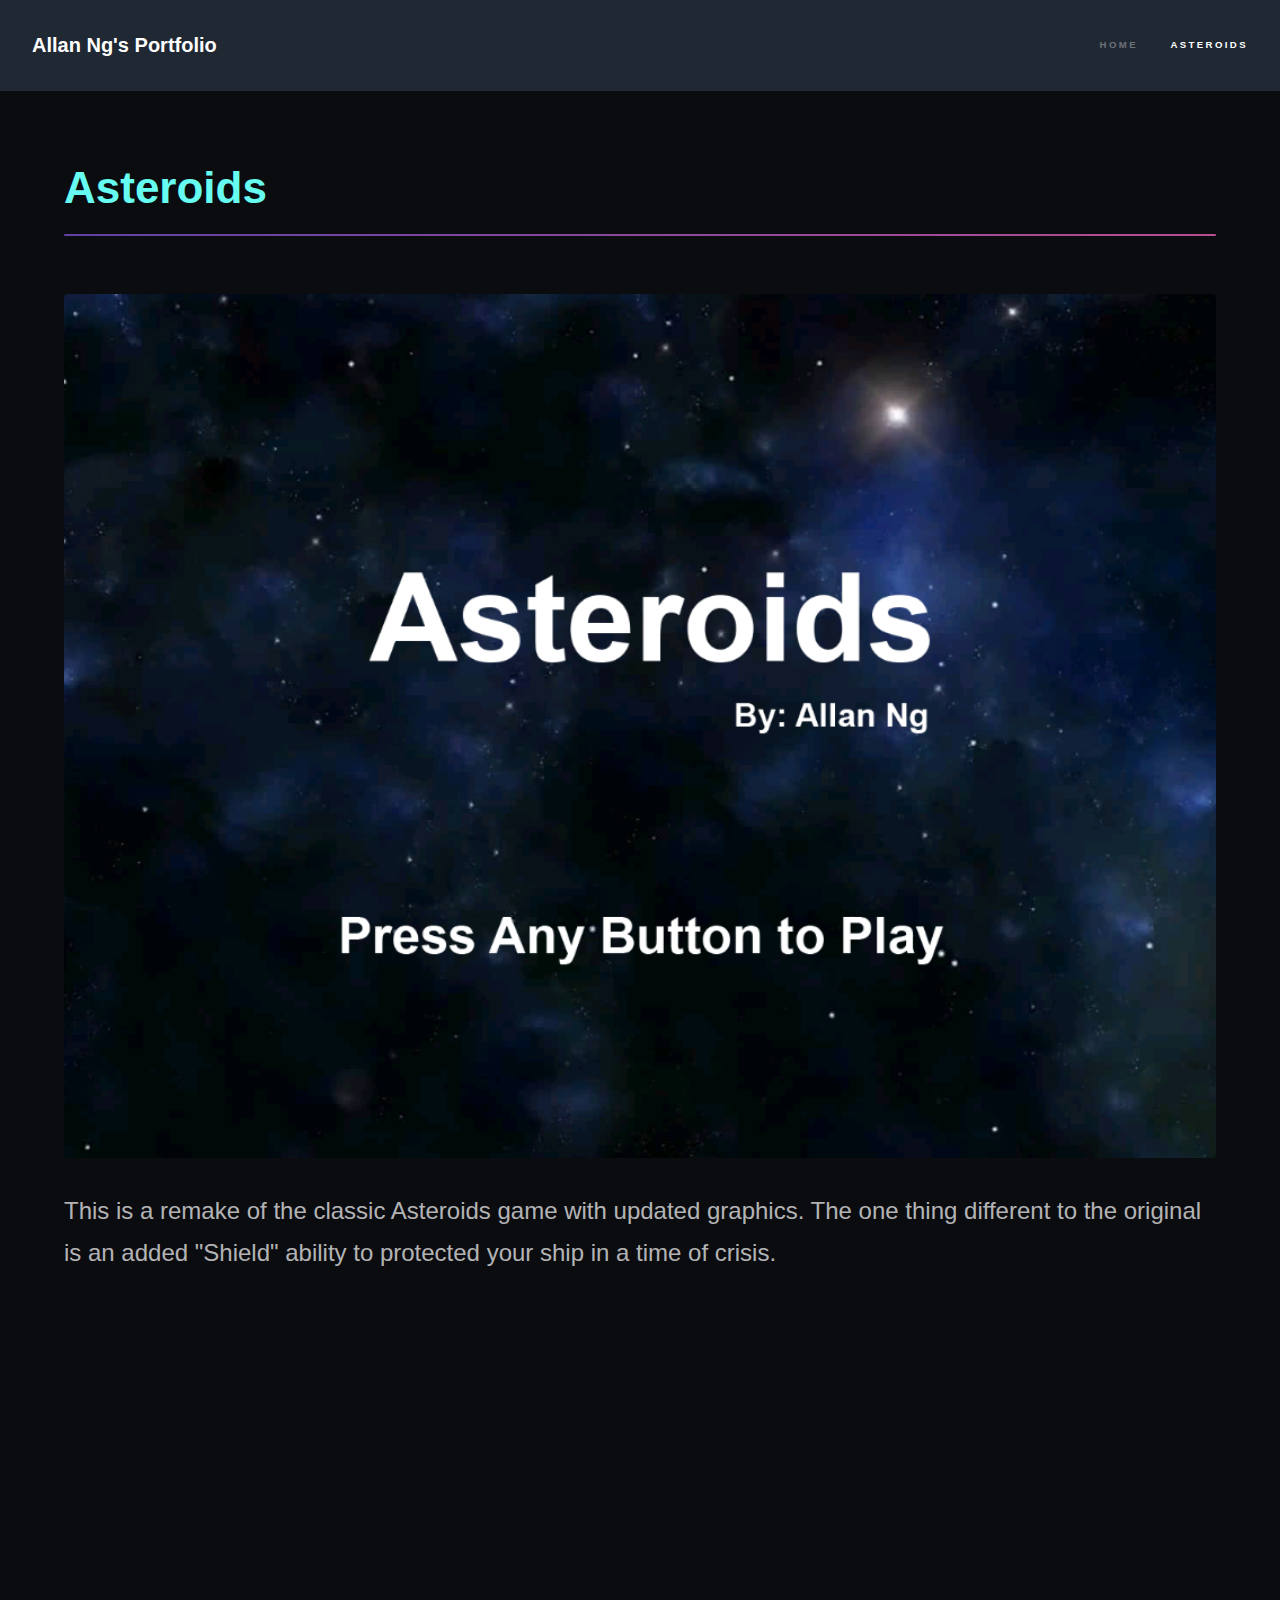
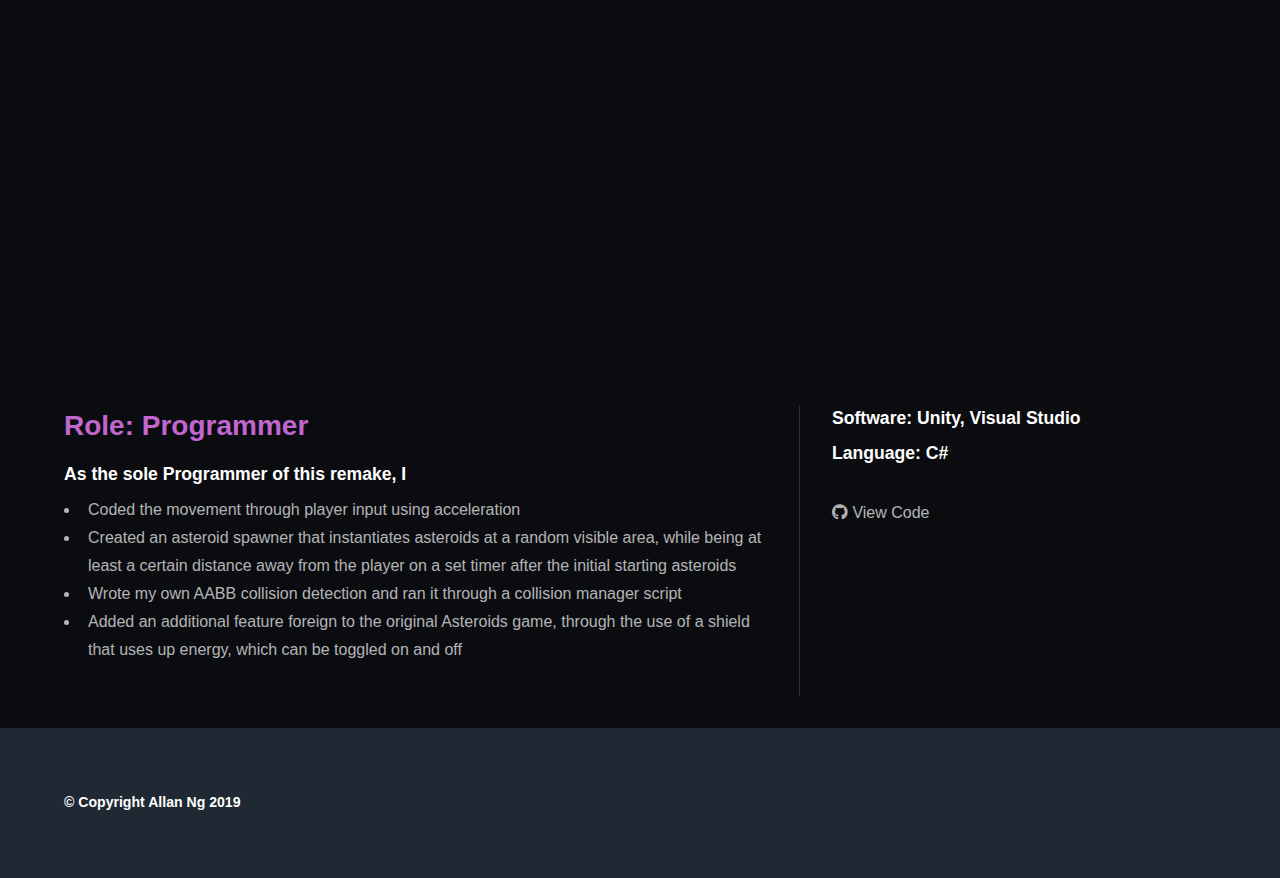
==== commit a918bd8c: "changed some colors" ====
--- a/asteroids.html
+++ b/asteroids.html
@@ -33,7 +33,7 @@
 						<div class="inner">
 							<h1 class="major">Asteroids</h1>
 							<span class="image fit"><img src="images/Asteroids_title_screen.png" alt="asteroids title screen" /></span>
-							<h2>This is a remake of the classic Asteroids game with updated graphics. The one thing different to the original is an added "Shield" ability to protected your ship in a time of crisis.</h2>
+							<p id="blurb">This is a remake of the classic Asteroids game with updated graphics. The one thing different to the original is an added "Shield" ability to protected your ship in a time of crisis.</p>
                             <div class="videoContainer">
                                 <iframe class="myVideos" src="https://www.youtube.com/embed/gFEr0EPpoLI" frameborder="0" allow="accelerometer; autoplay; encrypted-media; gyroscope; picture-in-picture" allowfullscreen></iframe>
                             </div>
--- a/assets/css/main.css
+++ b/assets/css/main.css
@@ -98,7 +98,7 @@
 	}
 
 	body {
-		background: #312450;
+		background: #0B0C10;
 	}
 
 		body.is-preload *, body.is-preload *:before, body.is-preload *:after {
@@ -115,7 +115,7 @@
 /* Type */
 
 	body, input, select, textarea {
-		color: rgba(255, 255, 255, 0.55);
+		color: rgba(255, 255, 255, 0.7);
 		font-family: Arial, Helvetica, sans-serif;
 		font-size: 16.5pt;
 		font-weight: normal;
@@ -188,7 +188,12 @@
 
 	h1 {
 		font-size: 2.75em;
-	}
+        color:#66fcf1;
+	}
+
+    h2{
+        color:#c165cf;
+    }
 
 		h1.major {
 			margin: 0 0 1.3em 0;
@@ -3245,23 +3250,23 @@
 		}
 
 		.wrapper.style1 {
-			background-color: #5e42a6;
+			background-color: #0B0C10;
 		}
 
 		.wrapper.style1-alt {
-			background-color: #493382;
+			background-color: #1F2833;
 		}
 
 		.wrapper.style2 {
-			background-color: #5052b5;
+			background-color: #1F2833;
 		}
 
 		.wrapper.style2-alt {
-			background-color: #3e4094;
+			background-color: #1F2833;
 		}
 
 		.wrapper.style3 {
-			background-color: #b74e91;
+			background-color: #0B0C10;
 		}
 
 		.wrapper.style3-alt {
@@ -3375,7 +3380,7 @@
 		display: -webkit-flex;
 		display: -ms-flex;
 		display: flex;
-		background-color: #5e42a6;
+		background-color: #1F2833;
 		cursor: default;
 		padding: 1.75em 2em;
 	}
@@ -3529,7 +3534,7 @@
 
 	#sidebar {
 		padding: 2.5em 2.5em 0.5em 2.5em ;
-		background: #312450;
+		background: #1F2833;
 		cursor: default;
 		height: 100vh;
 		left: 0;
@@ -3933,4 +3938,8 @@
     left:0;
     width:100%;
     height:100%;
+}
+
+#blurb{
+    font-size: 1.5em;
 }